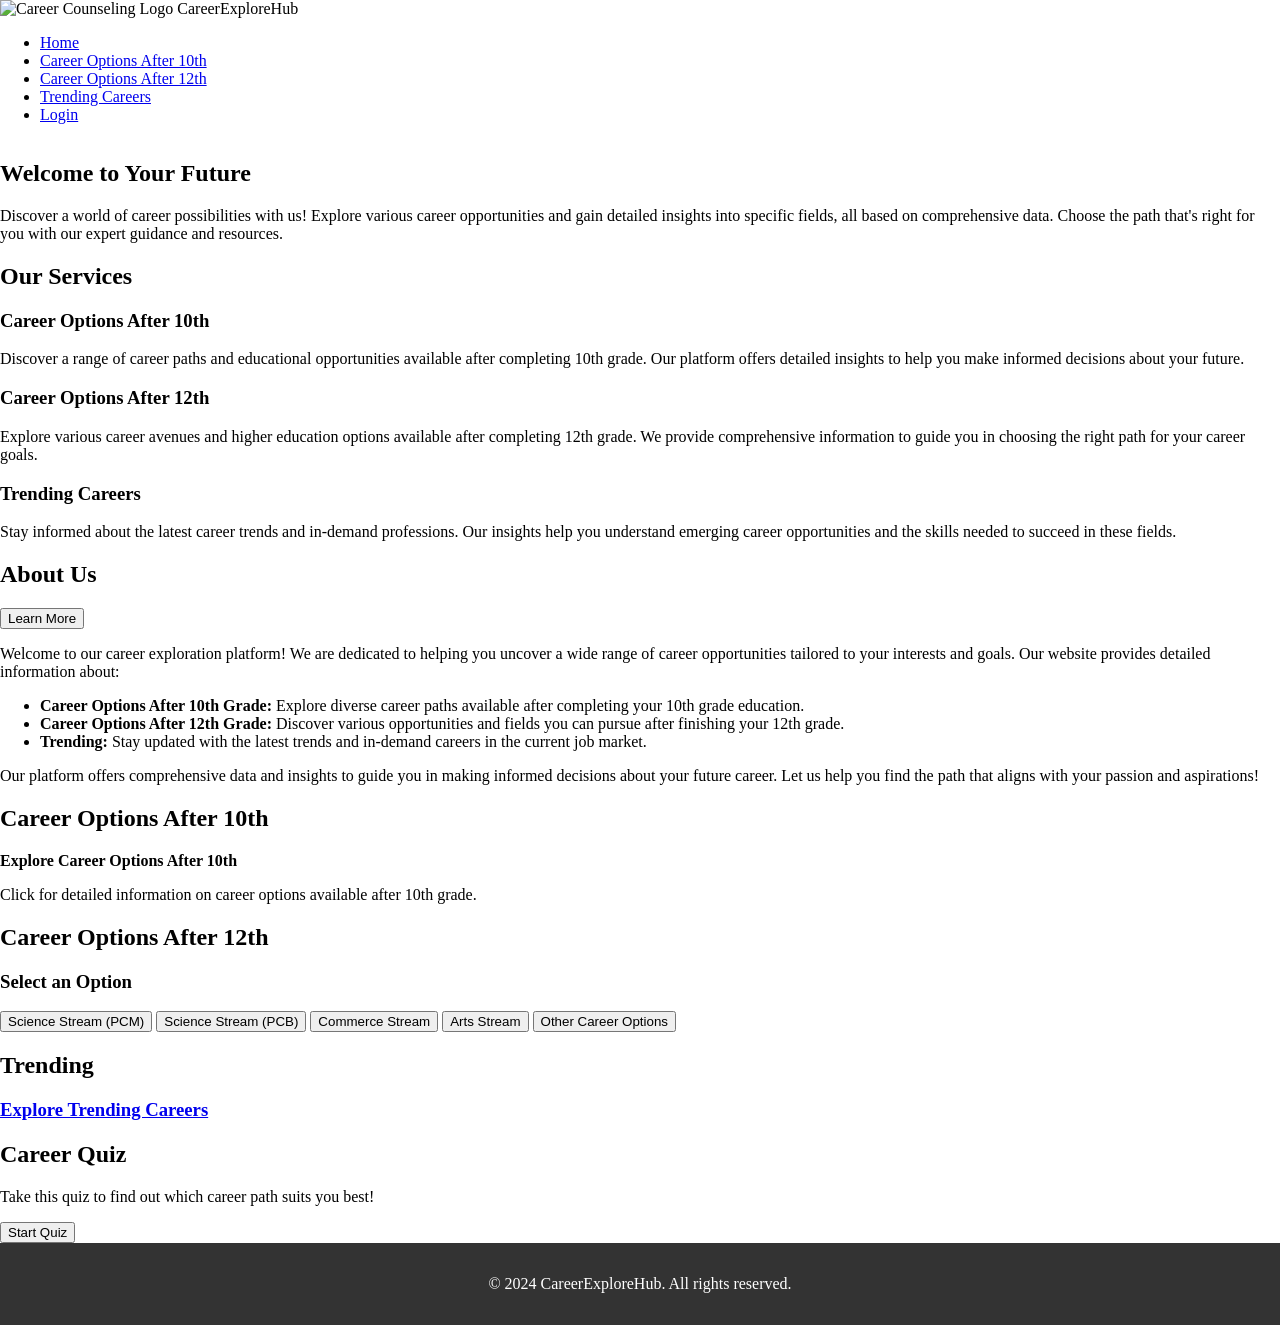
==== index.html @ 94d62478 "deploy" ====
<!DOCTYPE html>
<html lang="en">
<head>
    <meta charset="UTF-8">
    <meta name="viewport" content="width=device-width, initial-scale=1.0">
    <title>Career Counseling</title>
    <link rel="stylesheet" href="styles.css">
    <style>
        /* Additional styles for footer and quiz */
        html, body {
            height: 100%;
            margin: 0;
            padding: 0;
        }
        body {
            display: flex;
            flex-direction: column;
        }
        main {
            flex: 1;
        }
        footer {
            background-color: #333;
            color: #fff;
            text-align: center;
            padding: 1rem;
            position: relative;
        }
        .quiz-container.hidden {
            display: none;
        }
        .selected {
            background-color: #ff6600;
        }
    </style>
</head>
<body>
    <header>
        <div class="navbar">
            <div class="logo">
                <img src="/Users/meghrajsinhchauhan/Downloads/logo.png" alt="Career Counseling Logo">
                <span>CareerExploreHub</span>
            </div>
            <nav>
                <ul>
                    <li><a href="index.html">Home</a></li>
                    <li><a href="career-options-after-10th.html">Career Options After 10th</a></li>
                    <li><a href="career-options-after-12th.html">Career Options After 12th</a></li>
                    <li><a href="trending-careers.html">Trending Careers</a></li>
                    <li><a href="login.html">Login</a></li>
                </ul>
            </nav>
        </div>
    </header>

    <main>

        

       <!-- Welcome Section -->
<section id="welcome" class="section welcome-section">
    <div class="welcome-content">
        <div class="welcome-text">
            <h1>Welcome to Your Future</h1>
            <p>Discover a world of career possibilities with us! Explore various career opportunities and gain detailed insights into specific fields, all based on comprehensive data. Choose the path that's right for you with our expert guidance and resources.</p>
        </div>
    </div>
</section>



<!-- Our Services Section -->
<section id="our-services" class="section">
    <h2 class="section-title">Our Services</h2>
    <div class="service-card">
        <h3>Career Options After 10th</h3>
        <p>Discover a range of career paths and educational opportunities available after completing 10th grade. Our platform offers detailed insights to help you make informed decisions about your future.</p>
    </div>
    <div class="service-card">
        <h3>Career Options After 12th</h3>
        <p>Explore various career avenues and higher education options available after completing 12th grade. We provide comprehensive information to guide you in choosing the right path for your career goals.</p>
    </div>
    <div class="service-card">
        <h3>Trending Careers</h3>
        <p>Stay informed about the latest career trends and in-demand professions. Our insights help you understand emerging career opportunities and the skills needed to succeed in these fields.</p>
    </div>
</section>

<!-- About Section -->
<section id="about" class="section about-section">
    <h2 class="section-title">About Us</h2>
    <button id="about-button" class="about-button">Learn More</button>
    <div id="about-details" class="about-details">
        <p>Welcome to our career exploration platform! We are dedicated to helping you uncover a wide range of career opportunities tailored to your interests and goals. Our website provides detailed information about:</p>
        <ul>
            <li><strong>Career Options After 10th Grade:</strong> Explore diverse career paths available after completing your 10th grade education.</li>
            <li><strong>Career Options After 12th Grade:</strong> Discover various opportunities and fields you can pursue after finishing your 12th grade.</li>
            <li><strong>Trending:</strong> Stay updated with the latest trends and in-demand careers in the current job market.</li>
        </ul>
        <p>Our platform offers comprehensive data and insights to guide you in making informed decisions about your future career. Let us help you find the path that aligns with your passion and aspirations!</p>
    </div>
</section>

   
<section id="Career-options-10th" class="section">
    <h2 class="section-title">Career Options After 10th</h2>
    <div class="interactive-card" data-link="career-options-after-10th.html">
        <strong>Explore Career Options After 10th</strong>
        <p>Click for detailed information on career options available after 10th grade.</p>
    </div>
</section>

<script>
    document.addEventListener('DOMContentLoaded', function() {
    document.querySelectorAll('.interactive-card').forEach(function(card) {
        card.addEventListener('click', function() {
            window.location.href = this.getAttribute('data-link');
        });
    });
});

</script>
        

        <section id="Career-options-12th" class="section">
            <h2 class="section-title">Career Options After 12th</h2>
            <div class="card">
                <h3>Select an Option</h3>
                <div class="button-group">
                    <button onclick="window.location.href='science-stream-pcm.html'">Science Stream (PCM)</button>
                    <button onclick="window.location.href='science-stream-pcb.html'">Science Stream (PCB)</button>
                   
                    <button onclick="window.location.href='commerce-stream.html'">Commerce Stream</button>
                    <button onclick="window.location.href='arts-stream.html'">Arts Stream</button>
                    <button onclick="window.location.href='other-career-options.html'">Other Career Options</button>
                </div>
            </div>
        </section>

        <section id="trending - careers" class="section">
            <h2 class="section-title">Trending</h2>
            <div class="card">
                <h3>
                    <a href="trending-careers.html" class="button-link trending-careers-link">Explore Trending Careers</a>
                </h3>
            </div>
        </section>
        
   <!-- Career Quiz Section -->
   <section id="career-quiz" class="section">
    <h2 class="section-title">Career Quiz</h2>
    <div class="quiz-container">
        <p>Take this quiz to find out which career path suits you best!</p>
        <button class="start-quiz-btn" onclick="startQuiz()">Start Quiz</button>
    </div>
    <div id="quiz" class="quiz-container hidden">
        <div id="question-container">
            <p id="question"></p>
            <div id="answers"></div>
        </div>
        <button id="next-btn" class="hidden" onclick="nextQuestion()">Next</button>
    </div>
    <div id="result" class="quiz-container hidden">
        <div class="result-popup">
            <p>Your ideal career path is: <span id="career-result"></span> 🎉</p>
            <button id="restart-btn" class="hidden" onclick="restartQuiz()">Restart Quiz</button>
        </div>
    </div>
</section>
    </main>

    <footer>
        <p>&copy; 2024 CareerExploreHub. All rights reserved.</p>
    </footer>
    <script src="script.js"></script> <!-- Add this line -->

    <script>
       // Quiz data
       const quizData = [
            {
                question: "What do you enjoy doing in your free time?",
                answers: [
                    { text: "Reading and researching", career: "researcher" },
                    { text: "Creating art or writing", career: "Artist/Writer" },
                    { text: "Solving problems and puzzles", career: "Engineer" },
                    { text: "Helping others", career: "Doctor/Teacher" }
                ]
            },
            {
                question: "Which subject do you excel in?",
                answers: [
                    { text: "Mathematics", career: "Engineer" },
                    { text: "Biology", career: "Doctor" },
                    { text: "Literature", career: "Writer" },
                    { text: "History", career: "Historian" }
                ]
            },
            {
                question: "What type of environment do you prefer?",
                answers: [
                    { text: "Office or lab-based", career: " researcher" },
                    { text: "Outdoors or physical work", career: "Architect" },
                    { text: "Artistic and creative settings", career: "Artist" },
                    { text: "Corporate or business settings", career: "Manager" }
                ]
            },
            {
                question: "What skills do you want to develop?",
                answers: [
                    { text: "Technical and analytical skills", career: "Engineer" },
                    { text: "Creative and communication skills", career: "Journalist" },
                    { text: "Medical and people skills", career: "Doctor" },
                    { text: "Leadership and management skills", career: "Manager" }
                ]
            }
        ];
    
        let currentQuestionIndex = 0;
        let careerScores = {};
    
        function startQuiz() {
            console.log("Starting quiz...");
            document.querySelector('.quiz-container').classList.add('hidden');
            document.getElementById('quiz').classList.remove('hidden');
            showQuestion();
        }
    
        function showQuestion() {
            const questionData = quizData[currentQuestionIndex];
            document.getElementById('question').innerText = questionData.question;
            const answersContainer = document.getElementById('answers');
            answersContainer.innerHTML = "";
            questionData.answers.forEach(answer => {
                const button = document.createElement('button');
                button.innerText = answer.text;
                button.onclick = () => selectAnswer(answer.career, button);
                answersContainer.appendChild(button);
            });
        }
    
        function selectAnswer(career, button) {
            console.log(`Selected career: ${career}`);
            // Remove 'selected' class from all buttons
            Array.from(document.getElementById('answers').children).forEach(btn => btn.classList.remove('selected'));
            // Highlight selected button
            button.classList.add('selected');
            // Update career scores
            careerScores[career] = (careerScores[career] || 0) + 1;
            console.log(`Career scores: ${JSON.stringify(careerScores)}`);
            document.getElementById('next-btn').classList.remove('hidden');
        }
    
        function nextQuestion() {
            const selectedButton = document.querySelector('#answers .selected');
            if (!selectedButton) {
                alert("Please select an answer!");
                return;
            }
            currentQuestionIndex++;
            document.getElementById('next-btn').classList.add('hidden');
            if (currentQuestionIndex < quizData.length) {
                showQuestion();
            } else {
                showResult();
            }
        }
    
        function showResult() {
            console.log("Displaying result...");
            document.getElementById('quiz').classList.add('hidden');
            const resultContainer = document.getElementById('result');
            resultContainer.classList.remove('hidden');
            let maxScore = 0;
            let careerResult = "";
            for (let career in careerScores) {
                if (careerScores[career] > maxScore) {
                    maxScore = careerScores[career];
                    careerResult = career;
                }
            }
            const careerResultElement = document.getElementById('career-result');
            if (careerResult) {
                careerResultElement.innerText = careerResult;
            } else {
                careerResultElement.innerText = "No career selected.";
            }
            document.getElementById('restart-btn').classList.remove('hidden');
        }
    
        function restartQuiz() {
            console.log("Restarting quiz...");
            currentQuestionIndex = 0;
            careerScores = {};
            document.getElementById('result').classList.add('hidden');
            document.getElementById('quiz').classList.remove('hidden');
            showQuestion();
        }
    </script>

<script>
    document.addEventListener('DOMContentLoaded', () => {
    const aboutButton = document.getElementById('about-button');
    const aboutDetails = document.getElementById('about-details');

    aboutButton.addEventListener('click', () => {
        if (aboutDetails.style.display === 'none' || aboutDetails.style.display === '') {
            aboutDetails.style.display = 'block';
        } else {
            aboutDetails.style.display = 'none';
        }
    });
});
</script>


</body>
</html>
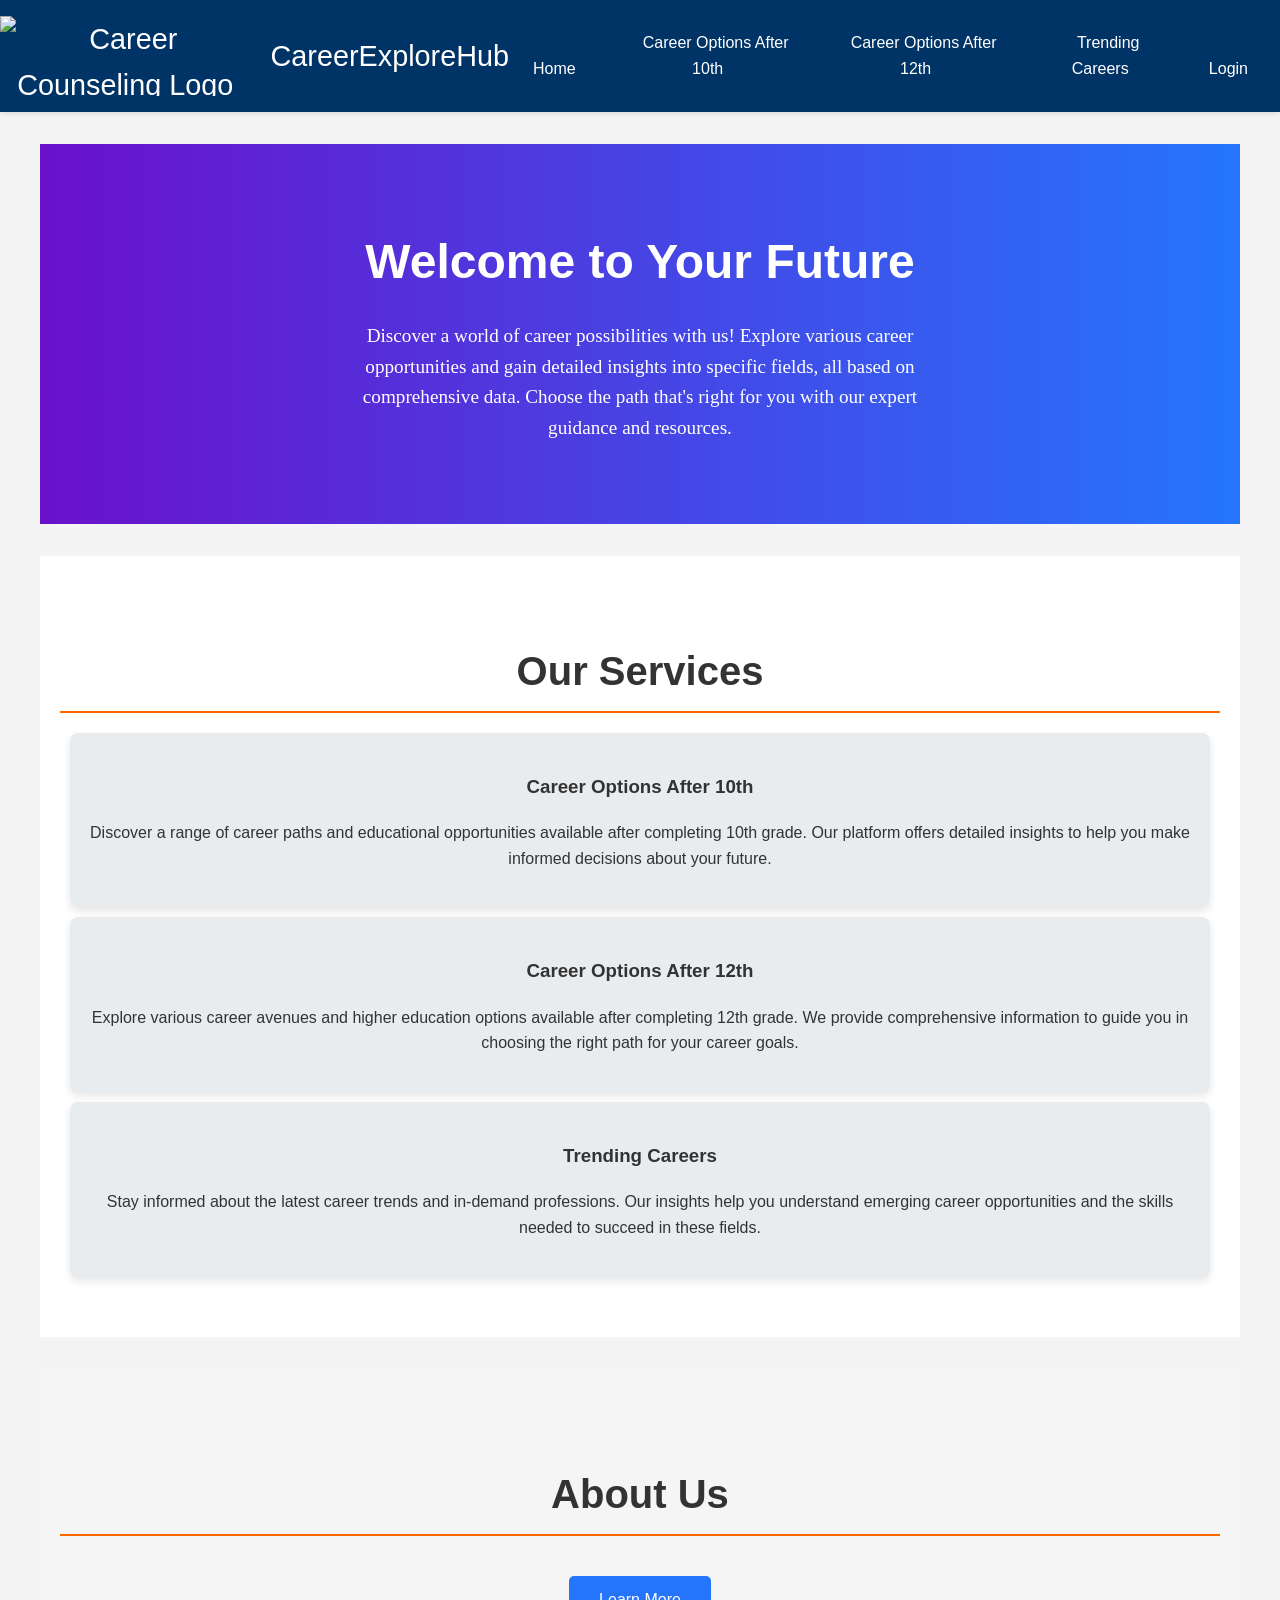
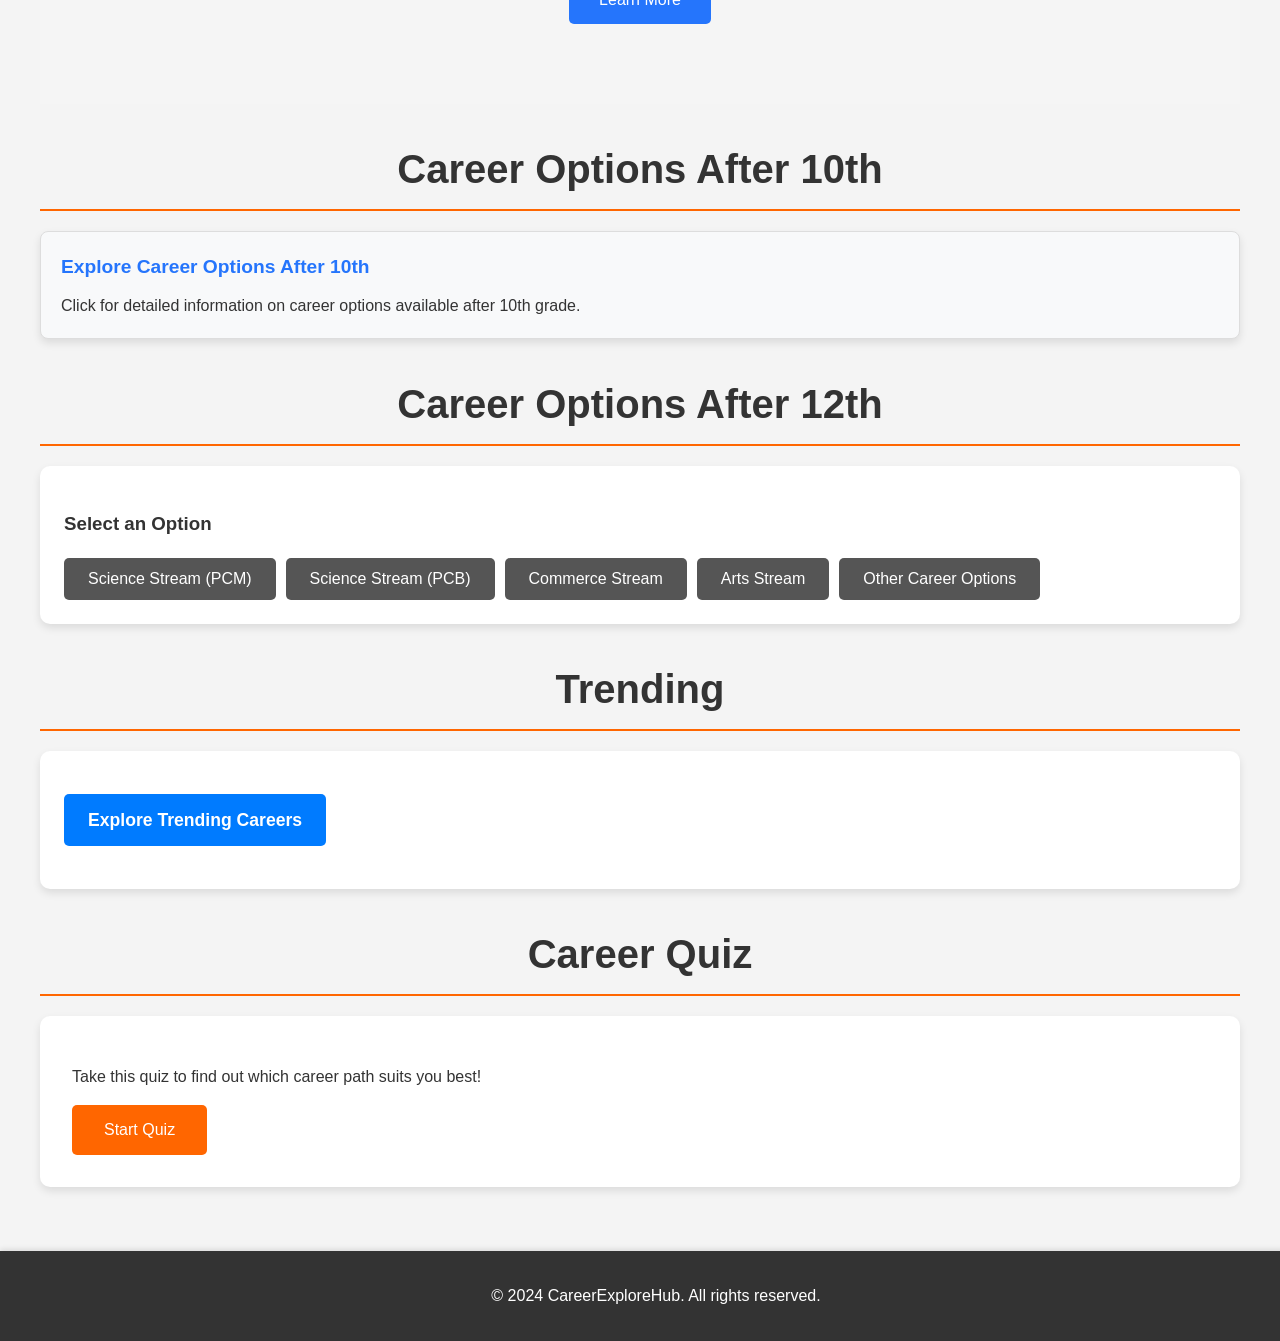
==== commit 21286810: "Update index.html" ====
--- a/index.html
+++ b/index.html
@@ -3,7 +3,7 @@
 <head>
     <meta charset="UTF-8">
     <meta name="viewport" content="width=device-width, initial-scale=1.0">
-    <title>Career Counseling</title>
+    <title>CareerExploreHub</title>
     <link rel="stylesheet" href="styles.css">
     <style>
         /* Additional styles for footer and quiz */
--- a/styles.css
+++ b/styles.css
@@ -0,0 +1,550 @@
+/* Global Styles */
+body {
+    font-family: 'Roboto', sans-serif;
+    background-color: #eaeaea;
+    color: #333;
+    margin: 0;
+    padding: 0;
+    scroll-behavior: smooth;
+}
+
+header {
+    background-color: #222;
+    color: #fff;
+    padding: 1rem 2rem;
+    position: sticky;
+    top: 0;
+    box-shadow: 0 2px 5px rgba(0, 0, 0, 0.1);
+}
+
+.navbar {
+    display: flex;
+    justify-content: space-between;
+    align-items: center;
+}
+
+.navbar .logo {
+    display: flex;
+    align-items: center;
+    font-size: 1.8rem;
+}
+
+.navbar .logo img {
+    height: 80px;
+    width: auto;
+    margin-right: 20px;
+}
+
+nav ul {
+    list-style: none;
+    margin: 0;
+    padding: 0;
+    display: flex;
+}
+
+nav ul li {
+    margin: 0 1.5rem;
+}
+
+nav ul li a {
+    color: #fff;
+    text-decoration: none;
+    font-size: 1rem;
+    transition: color 0.3s, transform 0.3s;
+    position: relative;
+    padding: 0.5rem;
+}
+
+nav ul li a::before {
+    content: "";
+    position: absolute;
+    left: 50%;
+    bottom: 0;
+    width: 0;
+    height: 2px;
+    background-color: #ff6600;
+    transition: width 0.3s, left 0.3s;
+    transform: translateX(-50%);
+}
+
+nav ul li a:hover {
+    color: #ff6600;
+    transform: translateY(-2px);
+}
+
+nav ul li a:hover::before {
+    width: 100%;
+    left: 0;
+}
+
+/* Main Content */
+main {
+    padding: 2rem;
+    max-width: 1200px;
+    margin: 0 auto;
+}
+
+.section {
+    margin-bottom: 2rem;
+}
+
+.section-title {
+    font-size: 2rem;
+    color: #222;
+    border-bottom: 2px solid #ff6600;
+    padding-bottom: 0.5rem;
+    margin-bottom: 1.5rem;
+}
+
+.card {
+    background-color: #fff;
+    border-radius: 10px;
+    box-shadow: 0 4px 8px rgba(0,0,0,0.1);
+    padding: 1.5rem;
+    transition: transform 0.3s, box-shadow 0.3s;
+}
+
+.card:hover {
+    transform: translateY(-10px);
+    box-shadow: 0 8px 16px rgba(0,0,0,0.2);
+}
+
+.button-group {
+    display: flex;
+    flex-wrap: wrap;
+    gap: 10px;
+}
+
+button {
+    background-color: #555;
+    color: #fff;
+    border: none;
+    padding: 0.75rem 1.5rem;
+    font-size: 1rem;
+    border-radius: 5px;
+    cursor: pointer;
+    transition: background-color 0.3s;
+}
+
+button:hover {
+    background-color: #777;
+}
+
+.start-quiz-btn {
+    background-color: #ff6600;
+    padding: 1rem 2rem;
+}
+
+.start-quiz-btn:hover {
+    background-color: #cc5200;
+}
+
+footer {
+    background-color: #222;
+    color: #fff;
+    text-align: center;
+    padding: 1rem 2rem;
+    position: absolute;
+    bottom: 0;
+    width: 100%;
+    box-shadow: 0 -2px 5px rgba(0, 0, 0, 0.1);
+}
+
+/* Quiz Styles */
+.quiz-container {
+    background: #fff;
+    border-radius: 10px;
+    padding: 2rem;
+    box-shadow: 0 4px 8px rgba(0,0,0,0.1);
+}
+
+.hidden {
+    display: none;
+}
+
+#question-container {
+    margin-bottom: 1rem;
+}
+
+#answers button {
+    display: block;
+    margin-bottom: 0.5rem;
+    padding: 0.5rem 1rem;
+    background-color: #555;
+    color: #fff;
+    border: none;
+    border-radius: 5px;
+    cursor: pointer;
+    transition: background-color 0.3s;
+}
+
+#answers button.selected {
+    background-color: #ff6600;
+}
+
+#answers button:hover {
+    background-color: #777;
+}
+
+#result {
+    margin-top: 1rem;
+}
+
+/* Styling for the result popup */
+.result-popup {
+    background-color: #fff;
+    color: #333;
+    border-radius: 8px;
+    box-shadow: 0 4px 8px rgba(0, 0, 0, 0.2);
+    padding: 20px;
+    text-align: center;
+    position: relative;
+    max-width: 400px;
+    margin: 0 auto;
+    margin-top: 20px;
+}
+
+.result-popup p {
+    font-size: 1.2em;
+    margin: 0;
+}
+
+.result-popup button {
+    margin-top: 20px;
+    padding: 10px 20px;
+    font-size: 1em;
+    background-color: #ff6600;
+    color: #fff;
+    border: none;
+    border-radius: 5px;
+    cursor: pointer;
+}
+
+.result-popup button:hover {
+    background-color: #e55b00;
+}
+
+/* General Styles */
+body {
+    font-family: 'Arial', sans-serif;
+    line-height: 1.6;
+    color: #333;
+    background-color: #f4f4f4;
+    margin: 0;
+    padding: 0;
+    display: flex;
+    flex-direction: column;
+    min-height: 100vh;
+}
+
+header {
+    background: #003366; /* New dark blue color */
+    color: #fff;
+    padding: 1em 0;
+    text-align: center;
+}
+
+h1 {
+    margin: 0;
+    font-size: 2em;
+}
+
+main {
+    flex: 1;
+    padding: 2em;
+}
+
+.content {
+    max-width: 900px;
+    margin: auto;
+    background: #fff;
+    padding: 2em;
+    border-radius: 8px;
+    box-shadow: 0 4px 8px rgba(0, 0, 0, 0.1);
+}
+
+.section {
+    margin-bottom: 2em;
+}
+
+h2 {
+    color: #003366; /* New dark blue color */
+    border-bottom: 2px solid #003366;
+    padding-bottom: 0.5em;
+    margin-bottom: 1em;
+    font-size: 1.5em;
+}
+
+ul, ol {
+    margin: 1em 0;
+    padding-left: 1.5em;
+}
+
+footer {
+    background: #003366; /* New dark blue color */
+    color: #fff;
+    text-align: center;
+    padding: 1em 0;
+    position: relative;
+    width: 100%;
+    bottom: 0;
+}
+
+/* Animations */
+@keyframes fadeIn {
+    from {
+        opacity: 0;
+    }
+    to {
+        opacity: 1;
+    }
+}
+
+.content {
+    animation: fadeIn 1s ease-in-out;
+}
+
+/* Responsive Design */
+@media (max-width: 768px) {
+    .content {
+        padding: 1em;
+    }
+}
+/* Button link styling */
+.button-link {
+    display: inline-block;
+    padding: 0.75rem 1.5rem;
+    background-color: #ff6600; /* Orange background color */
+    color: #fff; /* White text color */
+    text-decoration: none;
+    font-size: 1.1rem;
+    border-radius: 5px;
+    transition: transform 0.3s ease, background-color 0.3s ease;
+    position: relative;
+}
+
+.button-link::before {
+    content: '';
+    position: absolute;
+    top: 0;
+    left: 0;
+    width: 100%;
+    height: 100%;
+    background: rgba(255, 255, 255, 0.2);
+    border-radius: 5px;
+    transform: scaleY(0);
+    transform-origin: top;
+    transition: transform 0.3s ease;
+    z-index: 0;
+}
+
+.button-link:hover::before {
+    transform: scaleY(1);
+}
+
+.button-link:hover {
+    background-color: #cc5200; /* Darker orange on hover */
+    transform: translateY(-5px);
+    z-index: 1;
+}
+/* Specific styling for trending careers button link */
+.trending-careers-link {
+    background-color: #007bff; /* Blue background color */
+    color: #fff; /* White text color */
+}
+
+.trending-careers-link:hover {
+    background-color: #0056b3; /* Darker blue on hover */
+}
+
+
+/* Welcome Section Styles */
+.welcome-section {
+    background: linear-gradient(to right, #6a11cb, #2575fc);
+    color: #fff;
+    text-align: center;
+    padding: 60px 20px;
+    position: relative;
+    overflow: hidden;
+}
+
+.welcome-text {
+    max-width: 800px;
+    margin: 0 auto;
+    padding: 20px;
+}
+
+.welcome-text h1 {
+    font-family: 'Roboto', sans-serif;
+    font-size: 3em;
+    font-weight: bold;
+    margin-bottom: 20px;
+    animation: fadeIn 2s ease-out;
+}
+
+.welcome-text p {
+    font-family: 'Lora', serif;
+    font-size: 1.2em;
+    line-height: 1.6;
+    margin: 0 auto;
+    max-width: 600px;
+    animation: fadeIn 2s ease-out;
+}
+
+@keyframes fadeIn {
+    from {
+        opacity: 0;
+        transform: translateY(20px);
+    }
+    to {
+        opacity: 1;
+        transform: translateY(0);
+    }
+}
+
+
+/* Our Services Section Styling */
+#our-services {
+    background-color: #ffffff; /* White background */
+    padding: 50px 20px;
+}
+
+.section-title {
+    text-align: center;
+    font-size: 2rem;
+    margin-bottom: 30px;
+}
+
+.service-card {
+    background-color: #e9ecef; /* Light gray background */
+    padding: 20px;
+    margin: 10px;
+    border-radius: 8px;
+    box-shadow: 0 4px 8px rgba(0, 0, 0, 0.1);
+    text-align: center;
+    transition: transform 0.3s, box-shadow 0.3s;
+}
+
+.service-card:hover {
+    transform: translateY(-5px); /* Slight lift effect */
+    box-shadow: 0 6px 12px rgba(0, 0, 0, 0.2);
+}
+
+/* Animation for Welcome Section */
+@keyframes fadeIn {
+    from {
+        opacity: 0;
+        transform: translateY(-20px);
+    }
+    to {
+        opacity: 1;
+        transform: translateY(0);
+    }
+}
+
+
+/* About Section Styles */
+.about-section {
+    background: #f5f5f5;
+    padding: 60px 20px;
+    text-align: center;
+}
+
+.section-title {
+    font-family: 'Roboto', sans-serif;
+    font-size: 2.5em;
+    margin-bottom: 20px;
+    color: #333;
+}
+
+.about-button {
+    background-color: #2575fc;
+    color: #fff;
+    border: none;
+    padding: 15px 30px;
+    font-size: 1em;
+    cursor: pointer;
+    border-radius: 5px;
+    margin: 20px 0;
+    transition: background-color 0.3s ease;
+}
+
+.about-button:hover {
+    background-color: #6a11cb;
+}
+
+.about-details {
+    display: none;
+    margin: 20px auto;
+    max-width: 800px;
+    font-family: 'Lora', serif;
+    line-height: 1.6;
+    text-align: left;
+}
+
+.about-details ul {
+    list-style: none;
+    padding: 0;
+}
+
+.about-details ul li {
+    margin: 10px 0;
+}
+
+
+
+/*  details section of btech*/
+
+.interactive-card {
+    cursor: pointer;
+    padding: 15px;
+    background-color: #ffffff;
+    border: 2px solid #2575fc;
+    border-radius: 8px;
+    box-shadow: 0 4px 8px rgba(0, 0, 0, 0.1);
+    margin-bottom: 10px;
+    transition: background-color 0.3s, box-shadow 0.3s;
+}
+
+.interactive-card:hover {
+    background-color: #f0f8ff;
+    box-shadow: 0 6px 12px rgba(0, 0, 0, 0.2);
+}
+
+.interactive-card strong {
+    display: block;
+    color: #2575fc;
+    margin-bottom: 5px;
+}
+
+.interactive-card p {
+    color: #333;
+}
+
+
+/*  career options after 10 new design */
+.interactive-card {
+    background-color: #f8f9fa;
+    border: 1px solid #ddd;
+    border-radius: 8px;
+    padding: 20px;
+    margin: 20px 0;
+    cursor: pointer;
+    transition: background-color 0.3s, transform 0.3s;
+}
+
+.interactive-card:hover {
+    background-color: #e9ecef;
+    transform: scale(1.02);
+}
+
+.interactive-card strong {
+    display: block;
+    font-size: 1.2em;
+    margin-bottom: 10px;
+}
+
+.interactive-card p {
+    margin: 0;
+    font-size: 1em;
+}
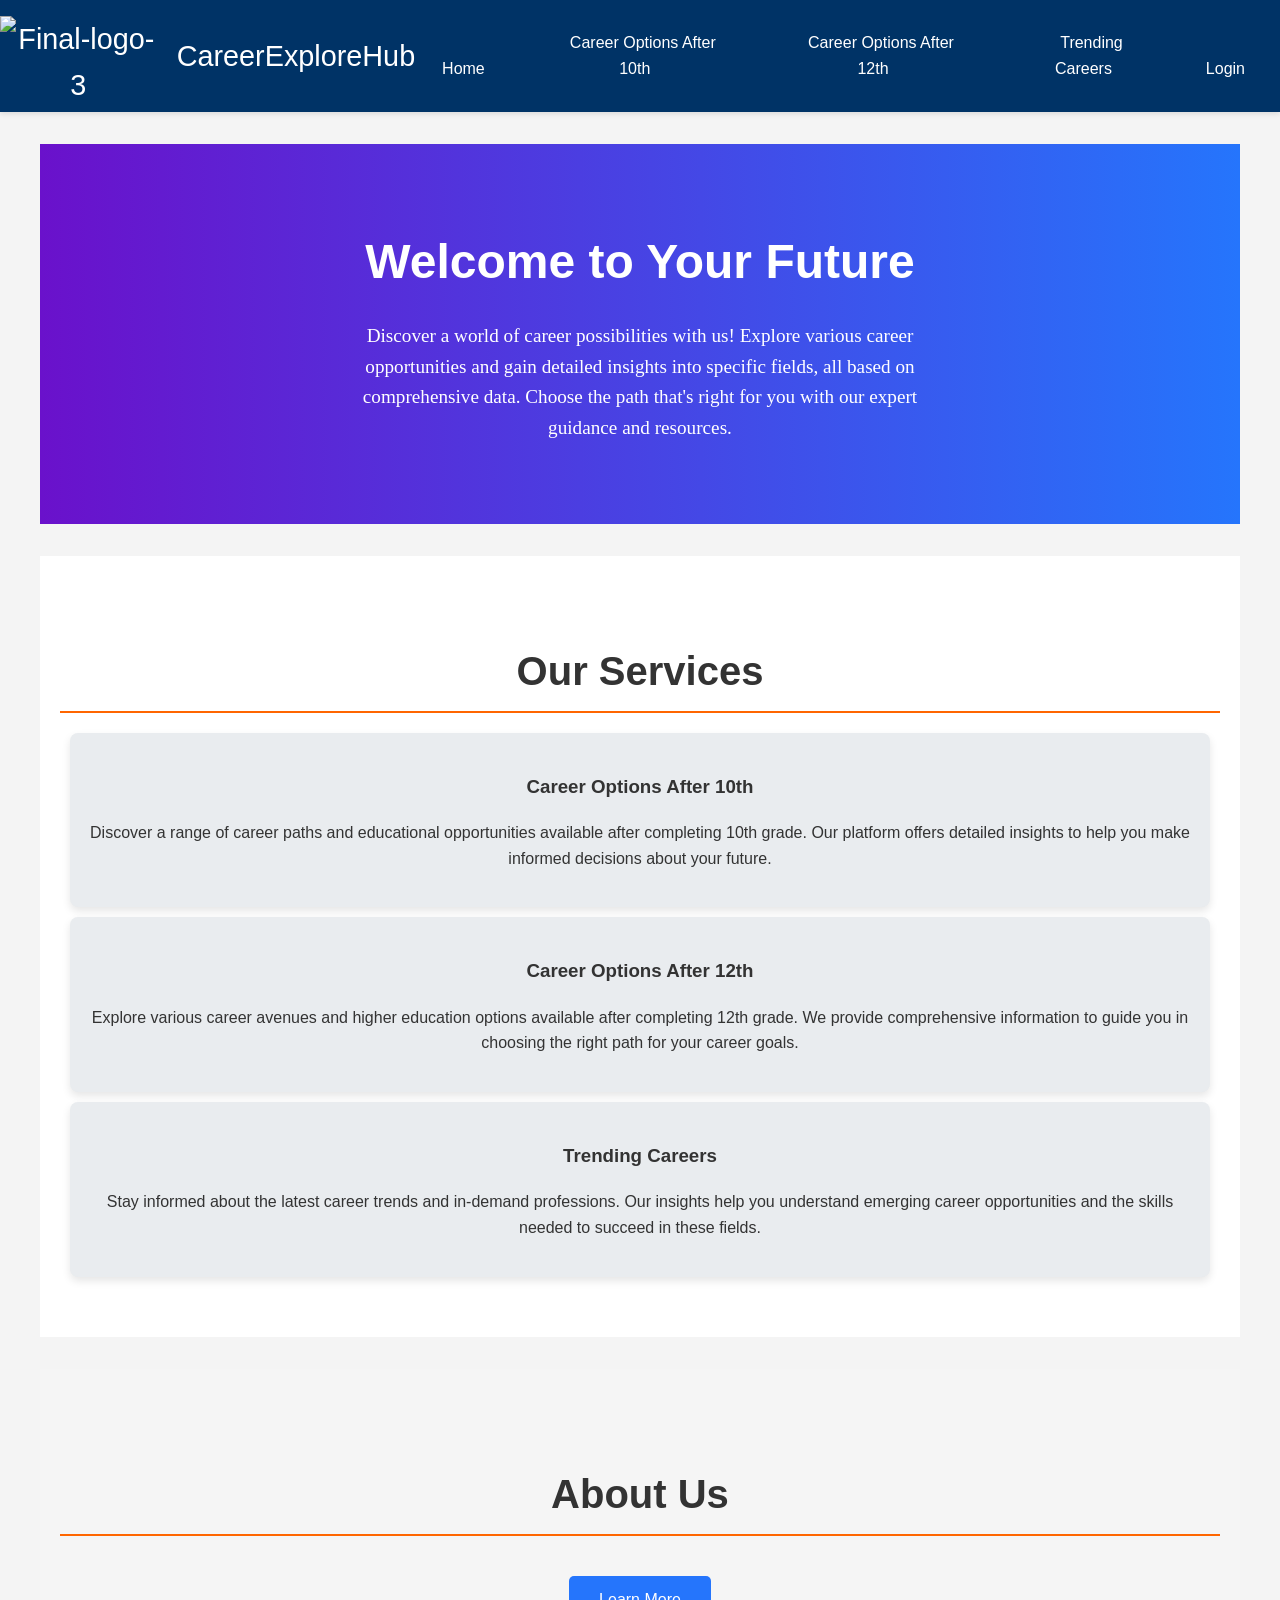
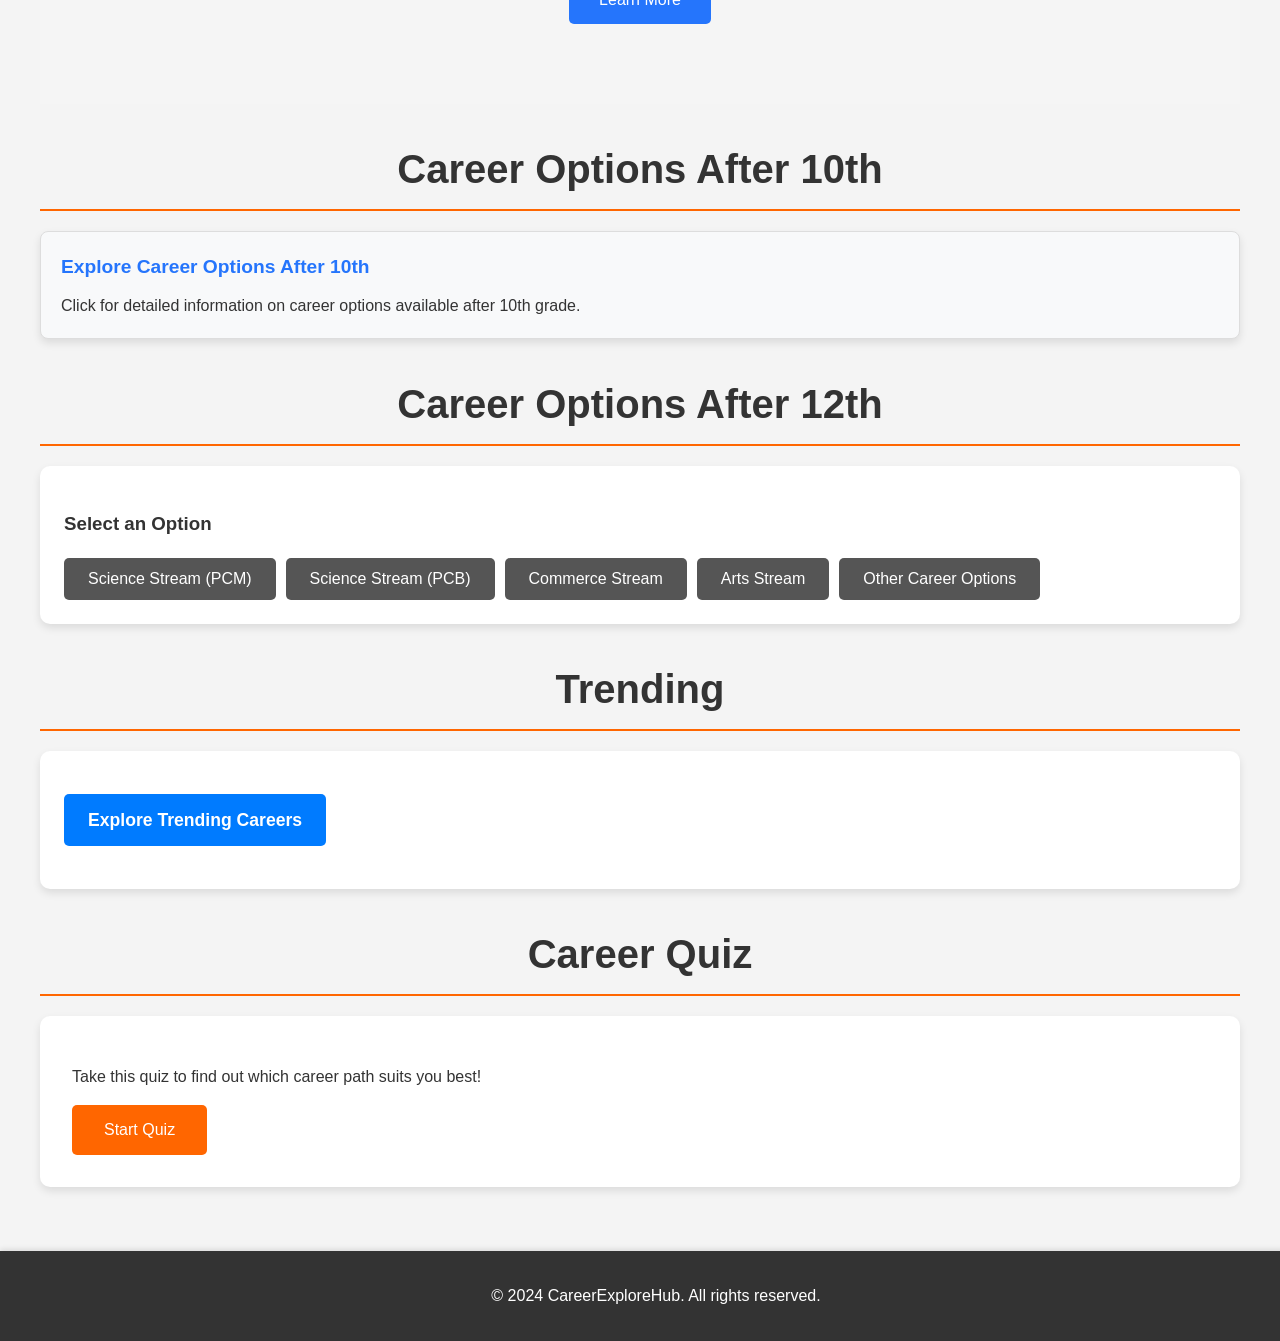
==== commit 0a9f4a54: "Update index.html" ====
--- a/index.html
+++ b/index.html
@@ -38,7 +38,8 @@
     <header>
         <div class="navbar">
             <div class="logo">
-                <img src="/Users/meghrajsinhchauhan/Downloads/logo.png" alt="Career Counseling Logo">
+<!--                 <img src="https://ibb.co/hFVDxBpV" alt="Career Counseling Logo"> -->
+                <img src="https://i.ibb.co/QvMr7PsM/Final-logo-3.png" alt="Final-logo-3" border="0" />
                 <span>CareerExploreHub</span>
             </div>
             <nav>
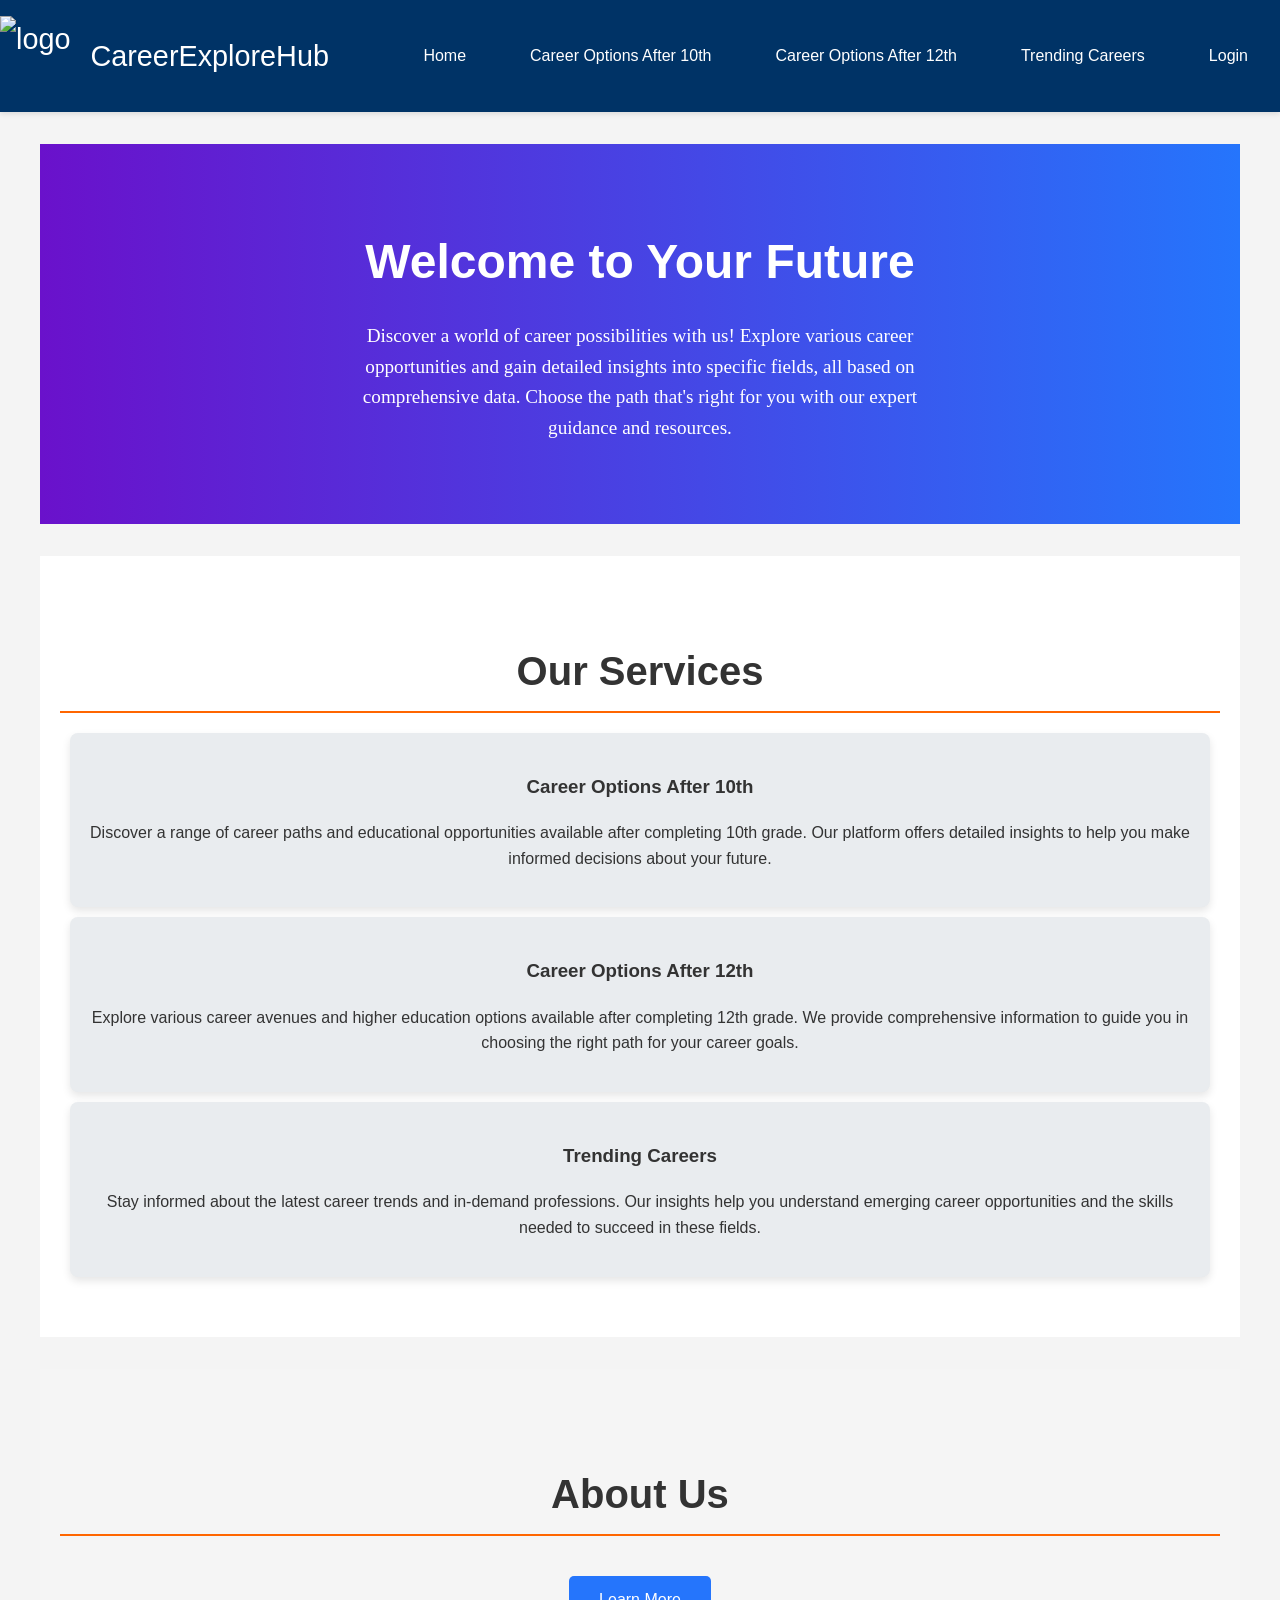
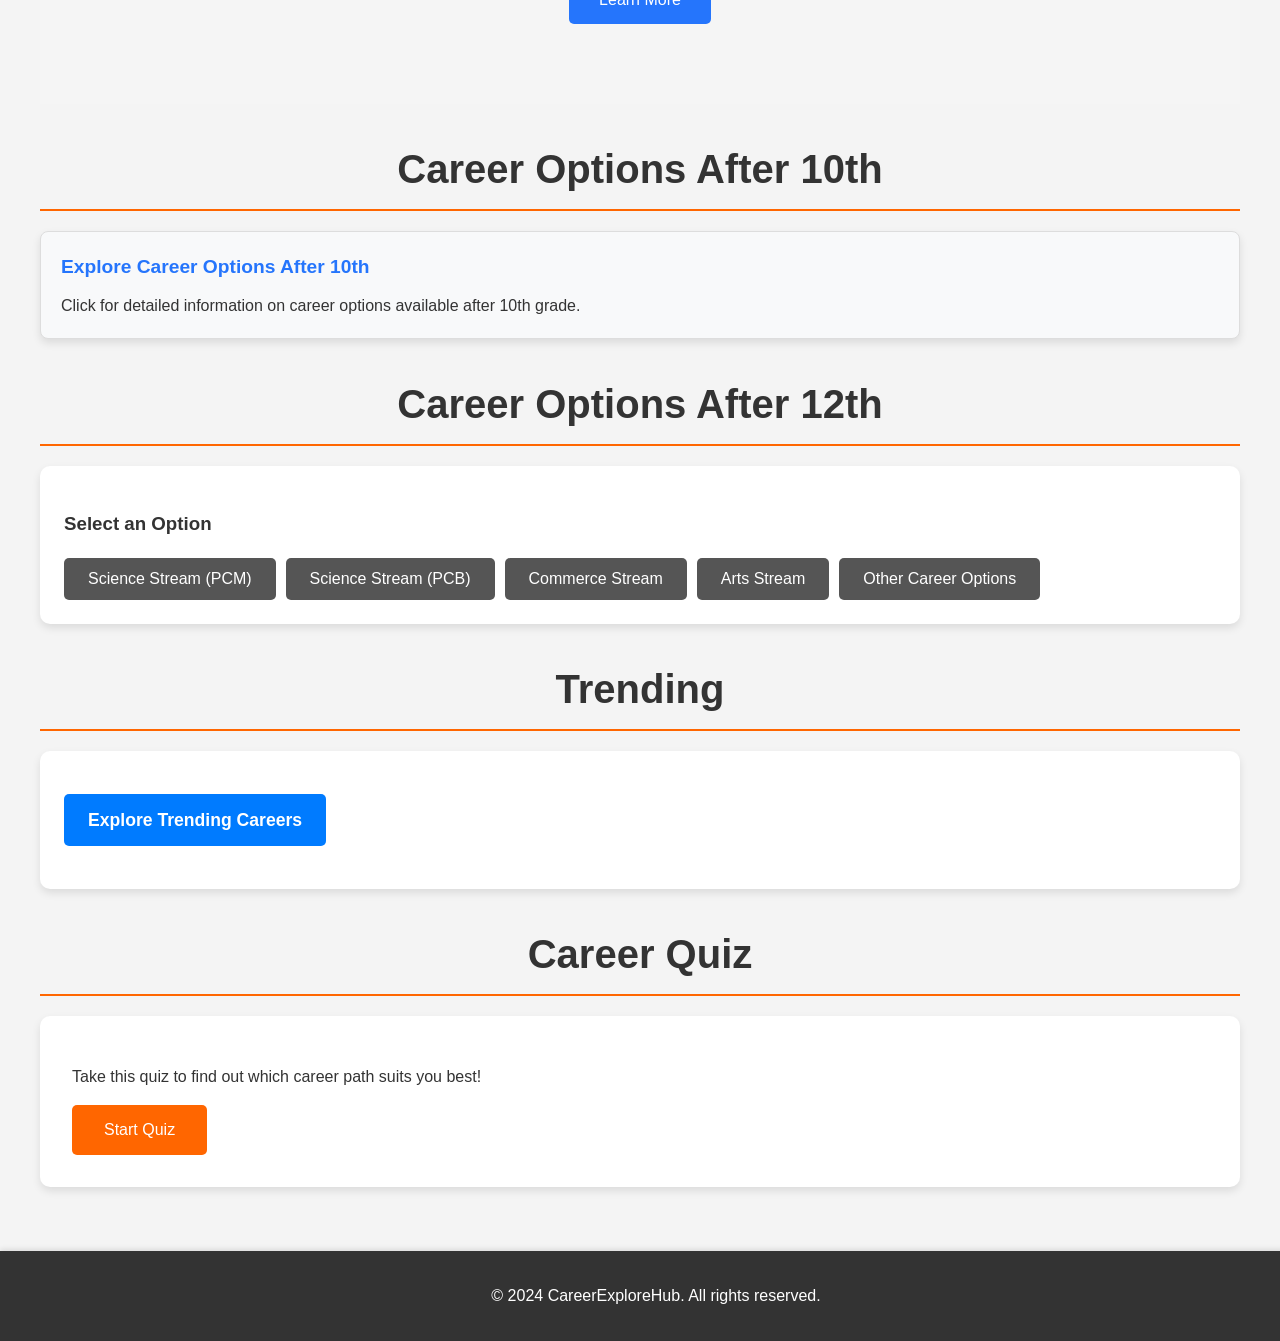
==== commit 48492267: "Update index.html" ====
--- a/index.html
+++ b/index.html
@@ -39,7 +39,7 @@
         <div class="navbar">
             <div class="logo">
 <!--                 <img src="https://ibb.co/hFVDxBpV" alt="Career Counseling Logo"> -->
-                <img src="https://i.ibb.co/QvMr7PsM/Final-logo-3.png" alt="Final-logo-3" border="0" />
+                 <img src="https://i.ibb.co/Gvz1YR5c/logo.png" alt="logo" border="0">
                 <span>CareerExploreHub</span>
             </div>
             <nav>
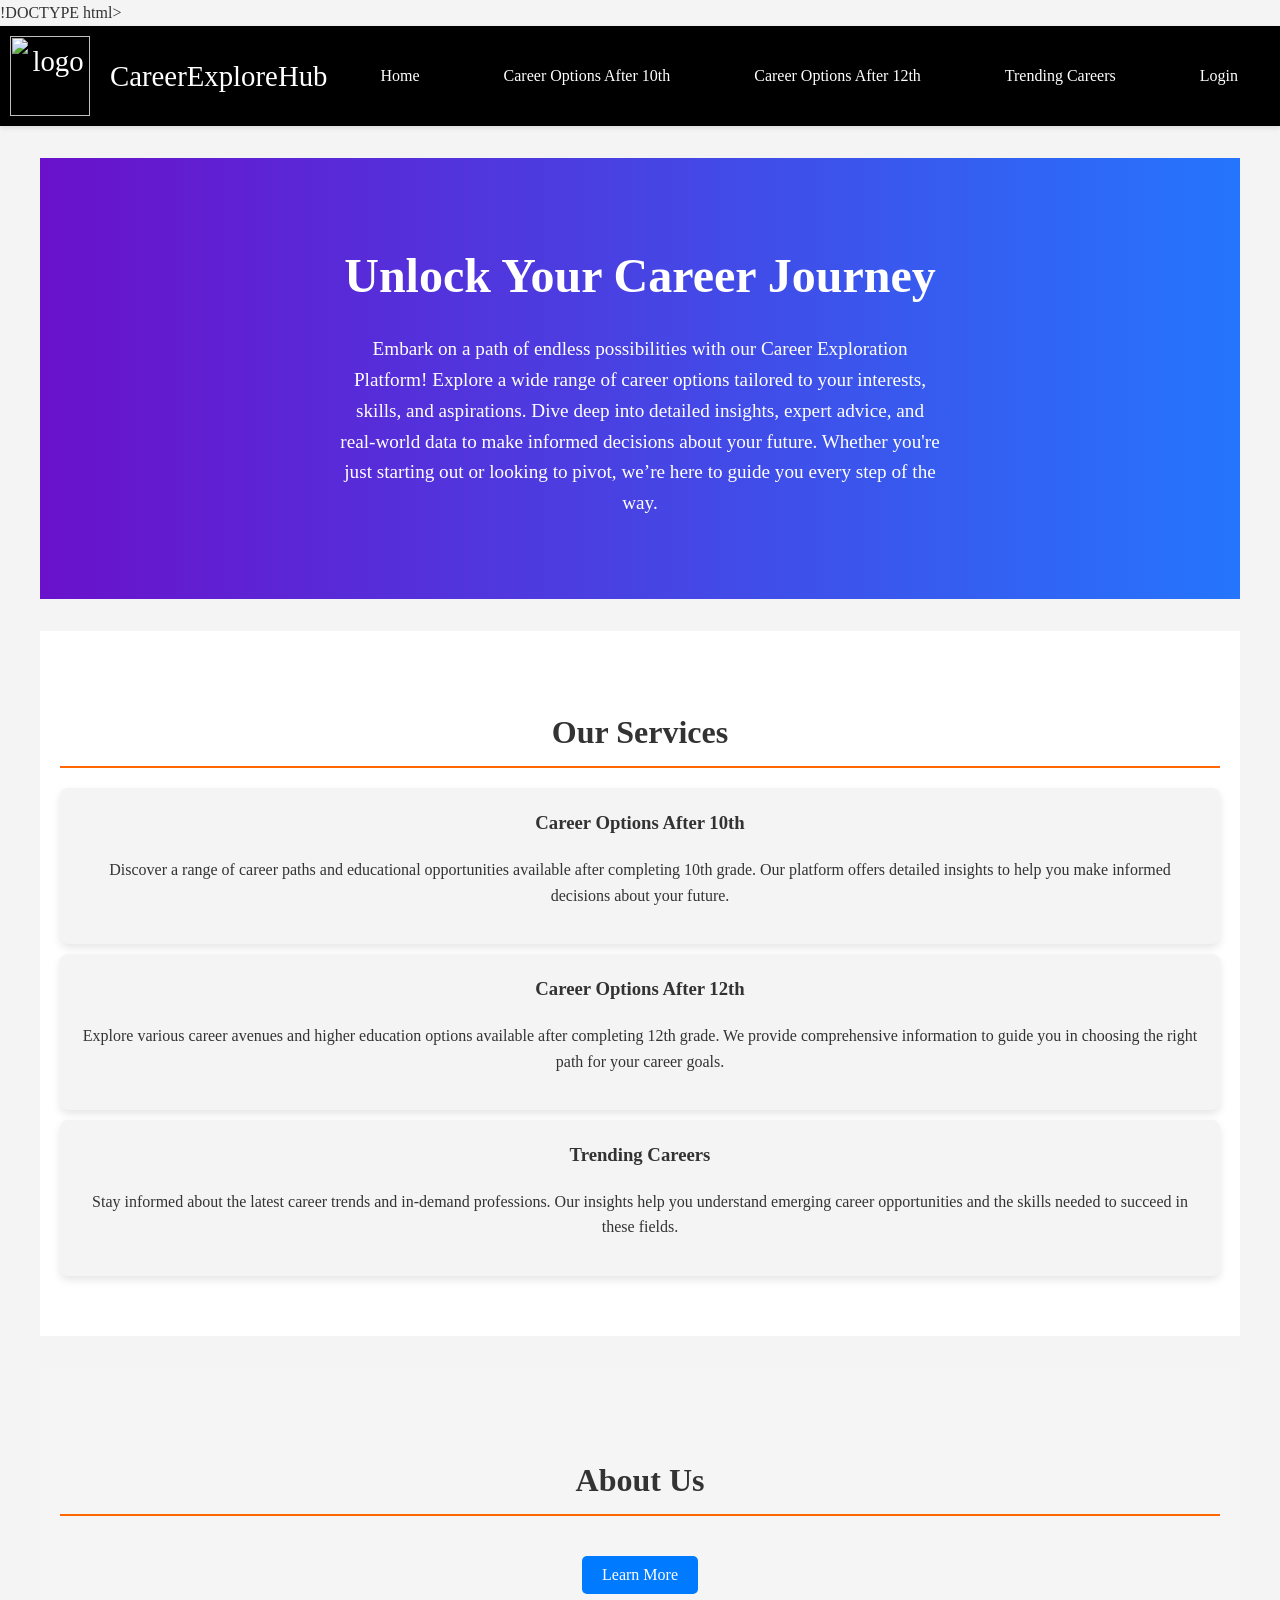
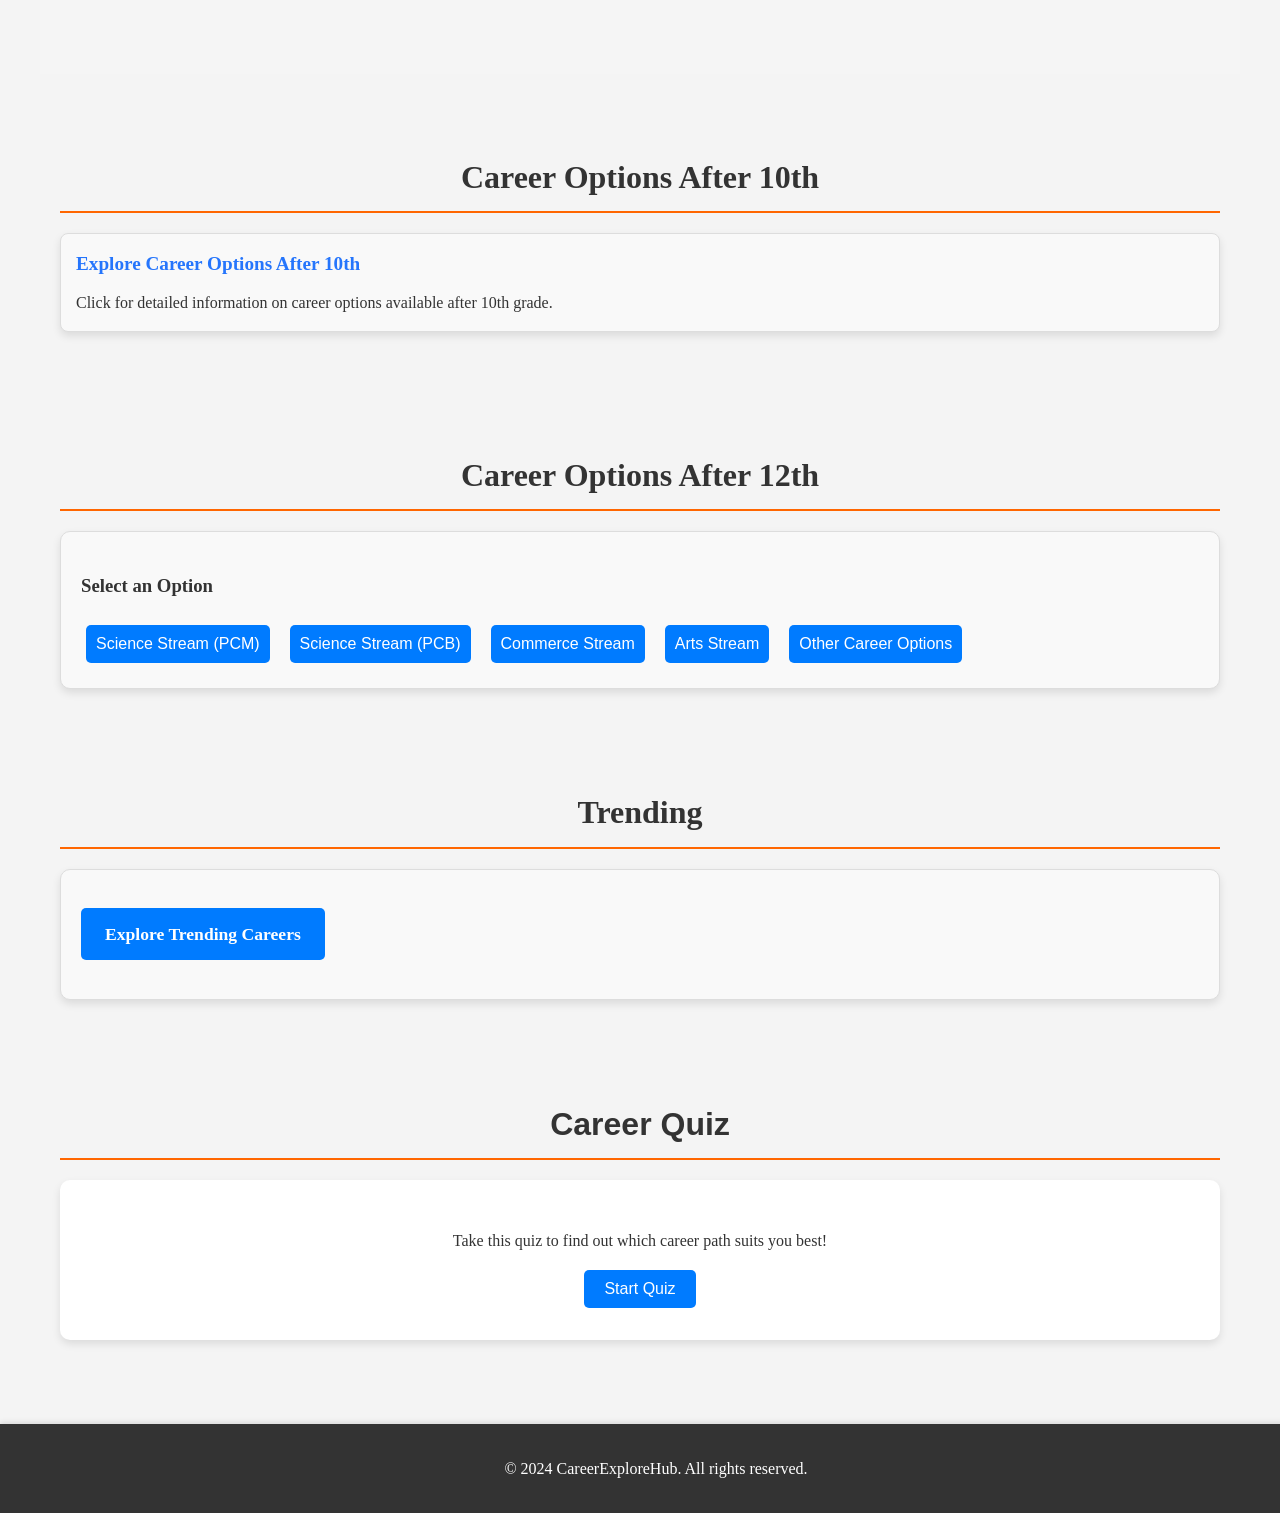
==== commit 893dd833: "Update index.html" ====
--- a/index.html
+++ b/index.html
@@ -1,4 +1,4 @@
-<!DOCTYPE html>
+!DOCTYPE html>
 <html lang="en">
 <head>
     <meta charset="UTF-8">
@@ -6,7 +6,7 @@
     <title>CareerExploreHub</title>
     <link rel="stylesheet" href="styles.css">
     <style>
-        /* Additional styles for footer and quiz */
+        /* Base Styles */
         html, body {
             height: 100%;
             margin: 0;
@@ -15,10 +15,116 @@
         body {
             display: flex;
             flex-direction: column;
+            font-family: fantasy;
         }
         main {
             flex: 1;
         }
+
+        /* Header */
+        header {
+            background-color:black;
+            padding: 10px;
+        }
+        .navbar {
+            display: flex;
+            justify-content: space-between;
+            align-items: center;
+        }
+        .logo img {
+            height: 50px;
+        }
+        nav ul {
+            list-style: none;
+            display: flex;
+            gap: 20px;
+        }
+        nav a {
+            text-decoration: none;
+            color: white;
+            font-size: 16px;
+        }
+
+        /* Main Content */
+        section {
+            padding: 20px;
+            margin-bottom: 30px;
+        }
+        .section-title {
+            font-size: 2rem;
+            margin-bottom: 20px;
+        }
+        .service-card {
+            background-color: #f4f4f4;
+            padding: 20px;
+            margin: 10px 0;
+        }
+        .service-card h3 {
+            margin-top: 0;
+        }
+
+        .interactive-card {
+            background-color: #f9f9f9;
+            padding: 15px;
+            border: 1px solid #ddd;
+            cursor: pointer;
+        }
+
+        .card {
+            background-color: #f9f9f9;
+            padding: 20px;
+            border: 1px solid #ddd;
+        }
+        .button-group button {
+            padding: 10px;
+            margin: 5px;
+            background-color: #007BFF;
+            color: white;
+            border: none;
+            cursor: pointer;
+        }
+        .button-group button:hover {
+            background-color: #0056b3;
+        }
+
+        /* About Section */
+        .about-details {
+            margin-top: 20px;
+            padding: 20px;
+            background-color: #f9f9f9;
+        }
+        .about-button {
+            padding: 10px 20px;
+            background-color: #007BFF;
+            color: white;
+            border: none;
+            cursor: pointer;
+        }
+        .about-button:hover {
+            background-color: #0056b3;
+        }
+
+        /* Career Quiz Section */
+        .quiz-container {
+            text-align: center;
+        }
+        .start-quiz-btn {
+            padding: 10px 20px;
+            background-color: #007BFF;
+            color: white;
+            border: none;
+            cursor: pointer;
+        }
+        .start-quiz-btn:hover {
+            background-color: #0056b3;
+        }
+        .result-popup {
+            background-color: #fff;
+            padding: 20px;
+            border: 1px solid #ddd;
+        }
+
+        /* Footer */
         footer {
             background-color: #333;
             color: #fff;
@@ -26,20 +132,63 @@
             padding: 1rem;
             position: relative;
         }
-        .quiz-container.hidden {
-            display: none;
-        }
-        .selected {
-            background-color: #ff6600;
-        }
+
+        /* Media Queries for Responsiveness */
+        @media (max-width: 768px) {
+            .navbar {
+                flex-direction: column;
+                text-align: center;
+            }
+            nav ul {
+                display: block;
+            }
+            nav ul li {
+                margin-bottom: 10px;
+            }
+            .service-card {
+                text-align: center;
+                margin: 10px auto;
+            }
+            .about-details {
+                margin-top: 20px;
+            }
+            .about-button {
+                display: block;
+                margin: 20px auto;
+            }
+            .button-group button {
+                width: 100%;
+                margin-bottom: 10px;
+            }
+            .card {
+                margin: 10px;
+            }
+        }
+
+        @media (max-width: 480px) {
+            .section-title {
+                font-size: 1.5rem;
+            }
+            .service-card {
+                padding: 15px;
+                margin: 5px 0;
+            }
+            .quiz-container {
+                padding: 10px;
+            }
+            .start-quiz-btn {
+                width: 100%;
+                padding: 15px;
+            }
+        }
+
     </style>
 </head>
 <body>
     <header>
         <div class="navbar">
             <div class="logo">
-<!--                 <img src="https://ibb.co/hFVDxBpV" alt="Career Counseling Logo"> -->
-                 <img src="https://i.ibb.co/Gvz1YR5c/logo.png" alt="logo" border="0">
+                <img src="https://i.ibb.co/Gvz1YR5c/logo.png" alt="logo" border="0">
                 <span>CareerExploreHub</span>
             </div>
             <nav>
@@ -55,82 +204,63 @@
     </header>
 
     <main>
-
-        
-
        <!-- Welcome Section -->
-<section id="welcome" class="section welcome-section">
-    <div class="welcome-content">
-        <div class="welcome-text">
-            <h1>Welcome to Your Future</h1>
-            <p>Discover a world of career possibilities with us! Explore various career opportunities and gain detailed insights into specific fields, all based on comprehensive data. Choose the path that's right for you with our expert guidance and resources.</p>
-        </div>
-    </div>
-</section>
-
-
-
-<!-- Our Services Section -->
-<section id="our-services" class="section">
-    <h2 class="section-title">Our Services</h2>
-    <div class="service-card">
-        <h3>Career Options After 10th</h3>
-        <p>Discover a range of career paths and educational opportunities available after completing 10th grade. Our platform offers detailed insights to help you make informed decisions about your future.</p>
-    </div>
-    <div class="service-card">
-        <h3>Career Options After 12th</h3>
-        <p>Explore various career avenues and higher education options available after completing 12th grade. We provide comprehensive information to guide you in choosing the right path for your career goals.</p>
-    </div>
-    <div class="service-card">
-        <h3>Trending Careers</h3>
-        <p>Stay informed about the latest career trends and in-demand professions. Our insights help you understand emerging career opportunities and the skills needed to succeed in these fields.</p>
-    </div>
-</section>
-
-<!-- About Section -->
-<section id="about" class="section about-section">
-    <h2 class="section-title">About Us</h2>
-    <button id="about-button" class="about-button">Learn More</button>
-    <div id="about-details" class="about-details">
-        <p>Welcome to our career exploration platform! We are dedicated to helping you uncover a wide range of career opportunities tailored to your interests and goals. Our website provides detailed information about:</p>
-        <ul>
-            <li><strong>Career Options After 10th Grade:</strong> Explore diverse career paths available after completing your 10th grade education.</li>
-            <li><strong>Career Options After 12th Grade:</strong> Discover various opportunities and fields you can pursue after finishing your 12th grade.</li>
-            <li><strong>Trending:</strong> Stay updated with the latest trends and in-demand careers in the current job market.</li>
-        </ul>
-        <p>Our platform offers comprehensive data and insights to guide you in making informed decisions about your future career. Let us help you find the path that aligns with your passion and aspirations!</p>
-    </div>
-</section>
-
-   
-<section id="Career-options-10th" class="section">
-    <h2 class="section-title">Career Options After 10th</h2>
-    <div class="interactive-card" data-link="career-options-after-10th.html">
-        <strong>Explore Career Options After 10th</strong>
-        <p>Click for detailed information on career options available after 10th grade.</p>
-    </div>
-</section>
-
-<script>
-    document.addEventListener('DOMContentLoaded', function() {
-    document.querySelectorAll('.interactive-card').forEach(function(card) {
-        card.addEventListener('click', function() {
-            window.location.href = this.getAttribute('data-link');
-        });
-    });
-});
-
-</script>
-        
+        <section id="welcome" class="section welcome-section">
+            <div class="welcome-content">
+                <div class="welcome-text">
+                    <h1 style="font-family: fantasy;">Unlock Your Career Journey</h1>
+                    <p>Embark on a path of endless possibilities with our Career Exploration Platform! Explore a wide range of career options tailored to your interests, skills, and aspirations. Dive deep into detailed insights, expert advice, and real-world data to make informed decisions about your future. Whether you're just starting out or looking to pivot, we’re here to guide you every step of the way.</p>
+                </div>
+            </div>
+        </section>
+
+        <!-- Our Services Section -->
+        <section id="our-services" class="section">
+            <h2 class="section-title" style="font-family: fantasy;">Our Services</h2>
+            <div class="service-card">
+                <h3 style="font-family: fantasy;">Career Options After 10th</h3>
+                <p>Discover a range of career paths and educational opportunities available after completing 10th grade. Our platform offers detailed insights to help you make informed decisions about your future.</p>
+            </div>
+            <div class="service-card">
+                <h3 style="font-family: fantasy;">Career Options After 12th</h3>
+                <p>Explore various career avenues and higher education options available after completing 12th grade. We provide comprehensive information to guide you in choosing the right path for your career goals.</p>
+            </div>
+            <div class="service-card">
+                <h3 style="font-family: fantasy;">Trending Careers</h3>
+                <p>Stay informed about the latest career trends and in-demand professions. Our insights help you understand emerging career opportunities and the skills needed to succeed in these fields.</p>
+            </div>
+        </section>
+
+        <!-- About Section -->
+        <section id="about" class="section about-section">
+            <h2 class="section-title" style="font-family: fantasy;">About Us</h2>
+            <button id="about-button" class="about-button" style="font-family: fantasy;">Learn More</button>
+            <div id="about-details" class="about-details">
+                <p>Welcome to our career exploration platform! We are dedicated to helping you uncover a wide range of career opportunities tailored to your interests and goals. Our website provides detailed information about:</p>
+                <ul>
+                    <li ><strong>Career Options After 10th Grade:</strong> Explore diverse career paths available after completing your 10th grade education.</li>
+                    <li><strong>Career Options After 12th Grade:</strong> Discover various opportunities and fields you can pursue after finishing your 12th grade.</li>
+                    <li><strong>Trending:</strong> Stay updated with the latest trends and in-demand careers in the current job market.</li>
+                </ul>
+                <p>Our platform offers comprehensive data and insights to guide you in making informed decisions about your future career. Let us help you find the path that aligns with your passion and aspirations!</p>
+            </div>
+        </section>
+
+        <section id="Career-options-10th" class="section">
+            <h2 class="section-title" style="font-family: fantasy;">Career Options After 10th</h2>
+            <div class="interactive-card" data-link="career-options-after-10th.html">
+                <strong style="font-family: fantasy;">Explore Career Options After 10th</strong>
+                <p style="font-family: fantasy;">Click for detailed information on career options available after 10th grade.</p>
+            </div>
+        </section>
 
         <section id="Career-options-12th" class="section">
-            <h2 class="section-title">Career Options After 12th</h2>
+            <h2 class="section-title" style="font-family: fantasy;">Career Options After 12th</h2>
             <div class="card">
-                <h3>Select an Option</h3>
+                <h3 style="font-family: fantasy;">Select an Option</h3>
                 <div class="button-group">
                     <button onclick="window.location.href='science-stream-pcm.html'">Science Stream (PCM)</button>
                     <button onclick="window.location.href='science-stream-pcb.html'">Science Stream (PCB)</button>
-                   
                     <button onclick="window.location.href='commerce-stream.html'">Commerce Stream</button>
                     <button onclick="window.location.href='arts-stream.html'">Arts Stream</button>
                     <button onclick="window.location.href='other-career-options.html'">Other Career Options</button>
@@ -138,181 +268,50 @@
             </div>
         </section>
 
-        <section id="trending - careers" class="section">
-            <h2 class="section-title">Trending</h2>
+        <section id="trending-careers" class="section">
+            <h2 class="section-title" style="font-family: fantasy;">Trending</h2>
             <div class="card">
                 <h3>
-                    <a href="trending-careers.html" class="button-link trending-careers-link">Explore Trending Careers</a>
+                    <a href="trending-careers.html" class="button-link trending-careers-link" style="font-family: fantasy;">Explore Trending Careers</a>
                 </h3>
             </div>
         </section>
         
-   <!-- Career Quiz Section -->
-   <section id="career-quiz" class="section">
-    <h2 class="section-title">Career Quiz</h2>
-    <div class="quiz-container">
-        <p>Take this quiz to find out which career path suits you best!</p>
-        <button class="start-quiz-btn" onclick="startQuiz()">Start Quiz</button>
-    </div>
-    <div id="quiz" class="quiz-container hidden">
-        <div id="question-container">
-            <p id="question"></p>
-            <div id="answers"></div>
-        </div>
-        <button id="next-btn" class="hidden" onclick="nextQuestion()">Next</button>
-    </div>
-    <div id="result" class="quiz-container hidden">
-        <div class="result-popup">
-            <p>Your ideal career path is: <span id="career-result"></span> 🎉</p>
-            <button id="restart-btn" class="hidden" onclick="restartQuiz()">Restart Quiz</button>
-        </div>
-    </div>
-</section>
+        <!-- Career Quiz Section -->
+        <section id="career-quiz" class="section">
+            <h2 class="section-title">Career Quiz</h2>
+            <div class="quiz-container">
+                <p>Take this quiz to find out which career path suits you best!</p>
+                <button class="start-quiz-btn" onclick="startQuiz()">Start Quiz</button>
+            </div>
+            <div id="quiz" class="quiz-container hidden">
+                <div id="question-container">
+                    <p id="question"></p>
+                    <div id="answers"></div>
+                </div>
+                <button id="next-btn" class="hidden" onclick="nextQuestion()">Next</button>
+            </div>
+            <div id="result" class="quiz-container hidden">
+                <div class="result-popup">
+                    <p>Your ideal career path is: <span id="career-result"></span> 🎉</p>
+                    <button id="restart-btn" class="hidden" onclick="restartQuiz()">Restart Quiz</button>
+                </div>
+            </div>
+        </section>
     </main>
 
     <footer>
         <p>&copy; 2024 CareerExploreHub. All rights reserved.</p>
     </footer>
-    <script src="script.js"></script> <!-- Add this line -->
-
-    <script>
-       // Quiz data
-       const quizData = [
-            {
-                question: "What do you enjoy doing in your free time?",
-                answers: [
-                    { text: "Reading and researching", career: "researcher" },
-                    { text: "Creating art or writing", career: "Artist/Writer" },
-                    { text: "Solving problems and puzzles", career: "Engineer" },
-                    { text: "Helping others", career: "Doctor/Teacher" }
-                ]
-            },
-            {
-                question: "Which subject do you excel in?",
-                answers: [
-                    { text: "Mathematics", career: "Engineer" },
-                    { text: "Biology", career: "Doctor" },
-                    { text: "Literature", career: "Writer" },
-                    { text: "History", career: "Historian" }
-                ]
-            },
-            {
-                question: "What type of environment do you prefer?",
-                answers: [
-                    { text: "Office or lab-based", career: " researcher" },
-                    { text: "Outdoors or physical work", career: "Architect" },
-                    { text: "Artistic and creative settings", career: "Artist" },
-                    { text: "Corporate or business settings", career: "Manager" }
-                ]
-            },
-            {
-                question: "What skills do you want to develop?",
-                answers: [
-                    { text: "Technical and analytical skills", career: "Engineer" },
-                    { text: "Creative and communication skills", career: "Journalist" },
-                    { text: "Medical and people skills", career: "Doctor" },
-                    { text: "Leadership and management skills", career: "Manager" }
-                ]
-            }
-        ];
-    
-        let currentQuestionIndex = 0;
-        let careerScores = {};
-    
-        function startQuiz() {
-            console.log("Starting quiz...");
-            document.querySelector('.quiz-container').classList.add('hidden');
-            document.getElementById('quiz').classList.remove('hidden');
-            showQuestion();
-        }
-    
-        function showQuestion() {
-            const questionData = quizData[currentQuestionIndex];
-            document.getElementById('question').innerText = questionData.question;
-            const answersContainer = document.getElementById('answers');
-            answersContainer.innerHTML = "";
-            questionData.answers.forEach(answer => {
-                const button = document.createElement('button');
-                button.innerText = answer.text;
-                button.onclick = () => selectAnswer(answer.career, button);
-                answersContainer.appendChild(button);
-            });
-        }
-    
-        function selectAnswer(career, button) {
-            console.log(`Selected career: ${career}`);
-            // Remove 'selected' class from all buttons
-            Array.from(document.getElementById('answers').children).forEach(btn => btn.classList.remove('selected'));
-            // Highlight selected button
-            button.classList.add('selected');
-            // Update career scores
-            careerScores[career] = (careerScores[career] || 0) + 1;
-            console.log(`Career scores: ${JSON.stringify(careerScores)}`);
-            document.getElementById('next-btn').classList.remove('hidden');
-        }
-    
-        function nextQuestion() {
-            const selectedButton = document.querySelector('#answers .selected');
-            if (!selectedButton) {
-                alert("Please select an answer!");
-                return;
-            }
-            currentQuestionIndex++;
-            document.getElementById('next-btn').classList.add('hidden');
-            if (currentQuestionIndex < quizData.length) {
-                showQuestion();
-            } else {
-                showResult();
-            }
-        }
-    
-        function showResult() {
-            console.log("Displaying result...");
-            document.getElementById('quiz').classList.add('hidden');
-            const resultContainer = document.getElementById('result');
-            resultContainer.classList.remove('hidden');
-            let maxScore = 0;
-            let careerResult = "";
-            for (let career in careerScores) {
-                if (careerScores[career] > maxScore) {
-                    maxScore = careerScores[career];
-                    careerResult = career;
-                }
-            }
-            const careerResultElement = document.getElementById('career-result');
-            if (careerResult) {
-                careerResultElement.innerText = careerResult;
-            } else {
-                careerResultElement.innerText = "No career selected.";
-            }
-            document.getElementById('restart-btn').classList.remove('hidden');
-        }
-    
-        function restartQuiz() {
-            console.log("Restarting quiz...");
-            currentQuestionIndex = 0;
-            careerScores = {};
-            document.getElementById('result').classList.add('hidden');
-            document.getElementById('quiz').classList.remove('hidden');
-            showQuestion();
-        }
-    </script>
-
-<script>
-    document.addEventListener('DOMContentLoaded', () => {
-    const aboutButton = document.getElementById('about-button');
-    const aboutDetails = document.getElementById('about-details');
-
-    aboutButton.addEventListener('click', () => {
-        if (aboutDetails.style.display === 'none' || aboutDetails.style.display === '') {
-            aboutDetails.style.display = 'block';
-        } else {
-            aboutDetails.style.display = 'none';
-        }
-    });
-});
-</script>
-
-
+
+    <script src="script.js"></script>
 </body>
 </html>
+
+
+
+
+
+
+
+
--- a/styles.css
+++ b/styles.css
@@ -46,7 +46,7 @@
     margin: 0 1.5rem;
 }
 
-nav ul li a {
+/* nav ul li a {
     color: #fff;
     text-decoration: none;
     font-size: 1rem;
@@ -75,6 +75,37 @@
 nav ul li a:hover::before {
     width: 100%;
     left: 0;
+} */
+
+nav ul li a {
+    color: #fff;
+    text-decoration: none;
+    font-size: 1rem;
+    transition: color 0.3s, transform 0.3s;
+    position: relative;
+    padding: 0.5rem;
+}
+
+nav ul li a::before {
+    content: "";
+    position: absolute;
+    left: 50%;
+    bottom: 0;
+    width: 0;
+    height: 2px;
+    background-color: #ff6600;
+    transition: width 0.3s, transform 0.3s;
+    transform: translateX(-50%);
+}
+
+nav ul li a:hover {
+    color: #ff6600;
+    transform: translateY(-2px);
+}
+
+nav ul li a:hover::before {
+    width: 100%;
+    transform: translateX(-50%);
 }
 
 /* Main Content */
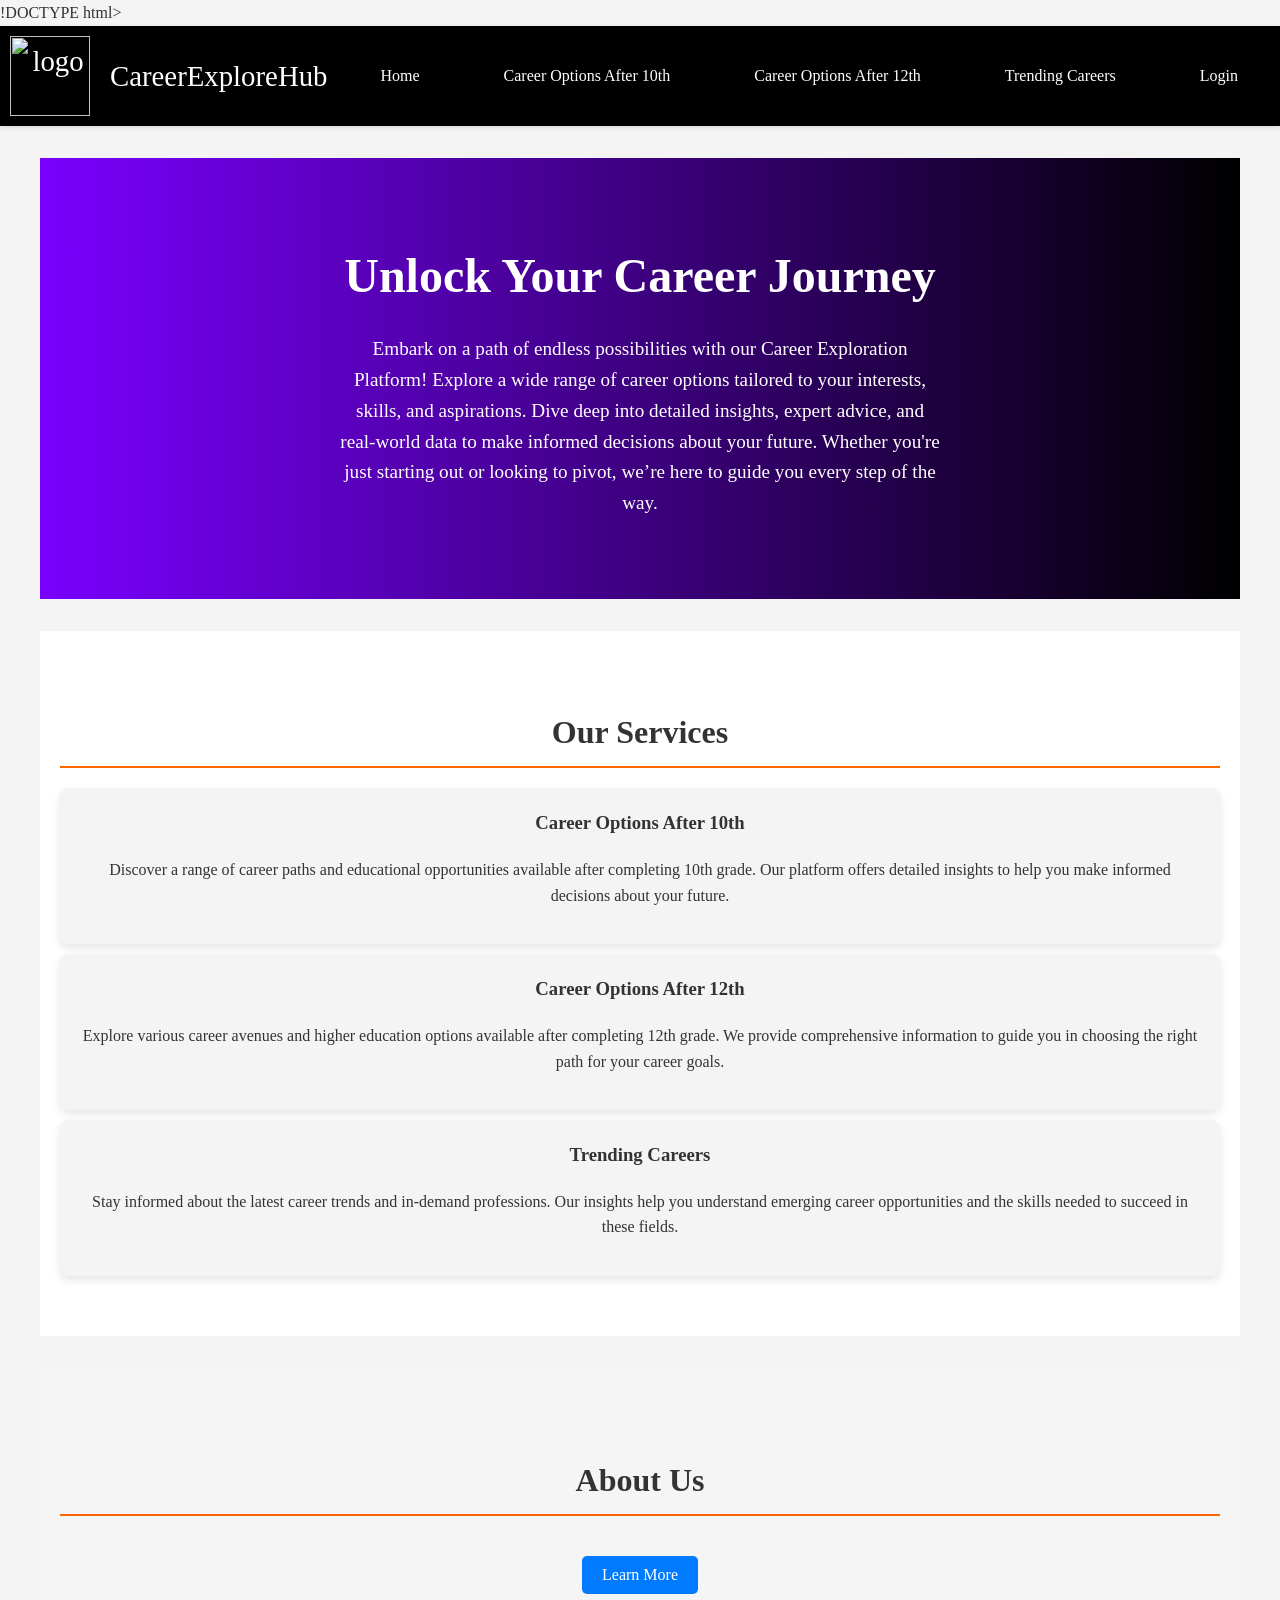
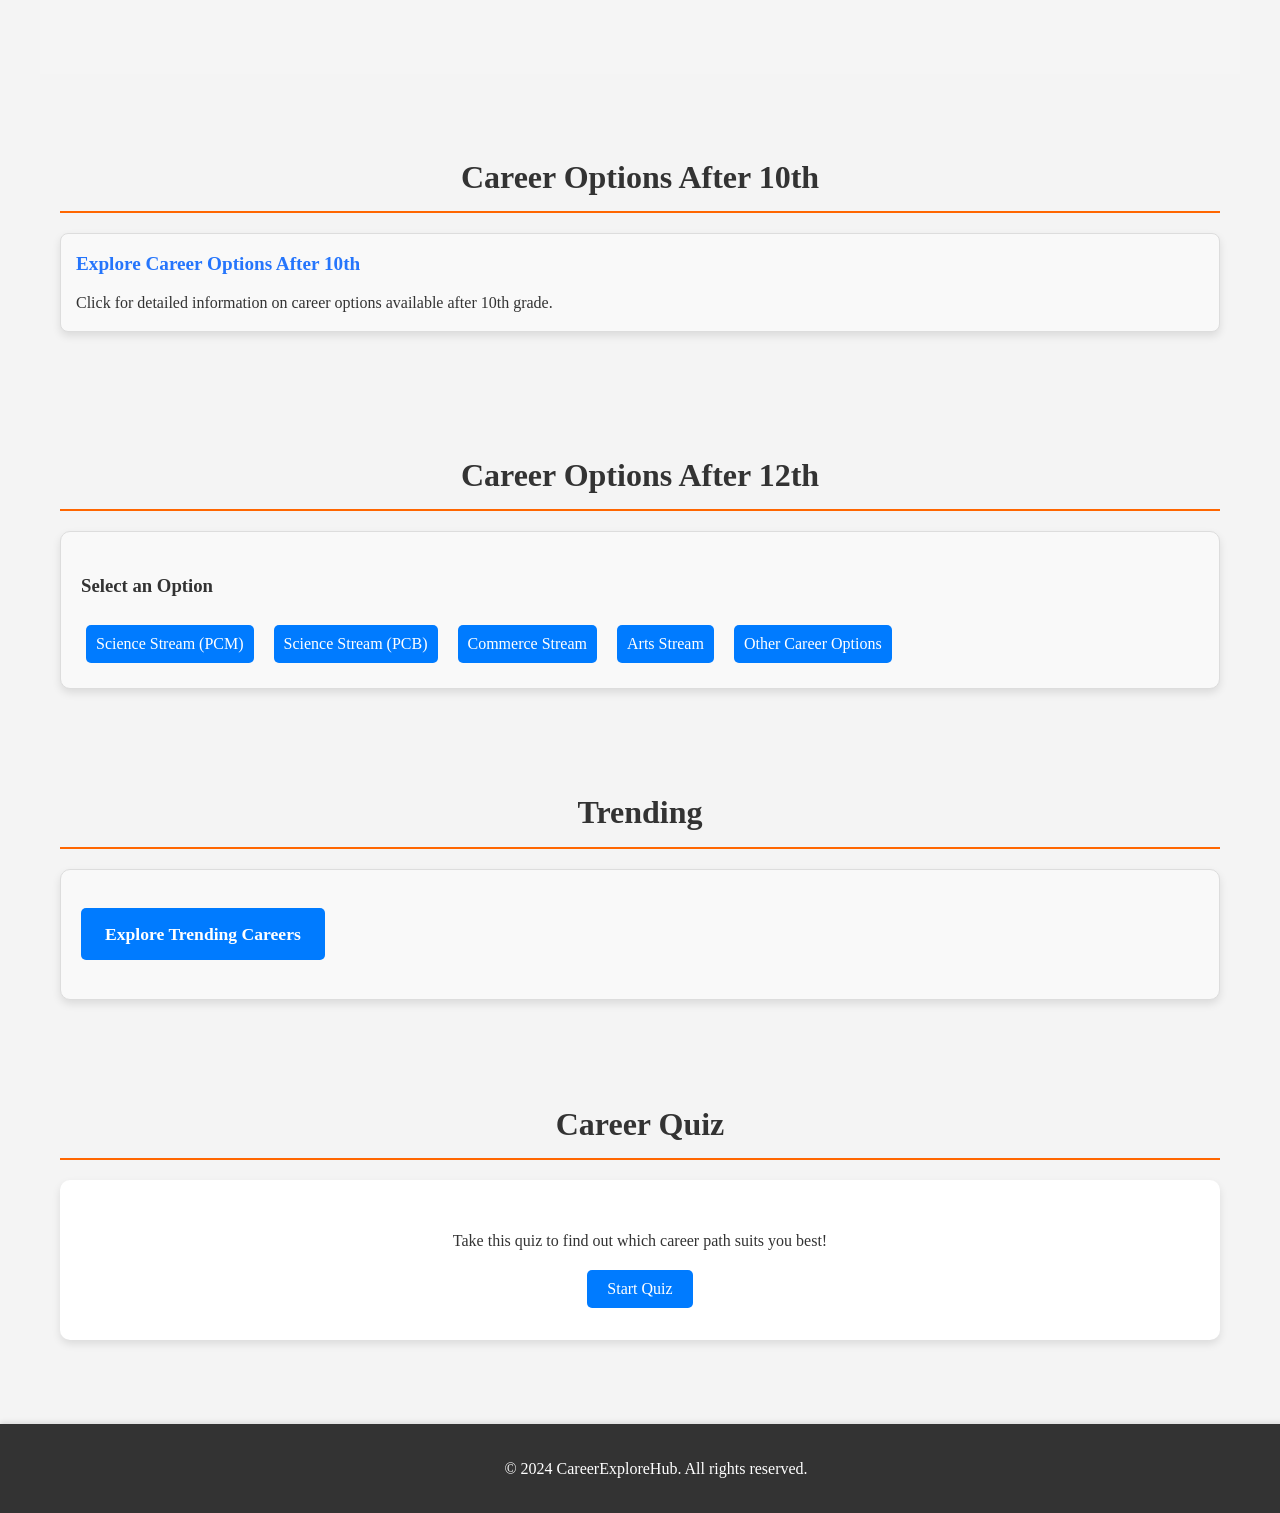
==== commit 90178c81: "Update index.html" ====
--- a/index.html
+++ b/index.html
@@ -279,7 +279,7 @@
         
         <!-- Career Quiz Section -->
         <section id="career-quiz" class="section">
-            <h2 class="section-title">Career Quiz</h2>
+            <h2 class="section-title" style="font-family: fantasy;">Career Quiz</h2>
             <div class="quiz-container">
                 <p>Take this quiz to find out which career path suits you best!</p>
                 <button class="start-quiz-btn" onclick="startQuiz()">Start Quiz</button>
--- a/styles.css
+++ b/styles.css
@@ -1,4 +1,9 @@
 /* Global Styles */
+*{
+font-family: fantasy;
+}
+
+
 body {
     font-family: 'Roboto', sans-serif;
     background-color: #eaeaea;
@@ -12,7 +17,7 @@
     background-color: #222;
     color: #fff;
     padding: 1rem 2rem;
-    position: sticky;
+    position: relative;
     top: 0;
     box-shadow: 0 2px 5px rgba(0, 0, 0, 0.1);
 }
@@ -391,7 +396,7 @@
 
 /* Welcome Section Styles */
 .welcome-section {
-    background: linear-gradient(to right, #6a11cb, #2575fc);
+    background:linear-gradient(to right, #7a00ff, #000000);
     color: #fff;
     text-align: center;
     padding: 60px 20px;
@@ -414,7 +419,7 @@
 }
 
 .welcome-text p {
-    font-family: 'Lora', serif;
+    /* font-family: 'Lora', serif; */
     font-size: 1.2em;
     line-height: 1.6;
     margin: 0 auto;
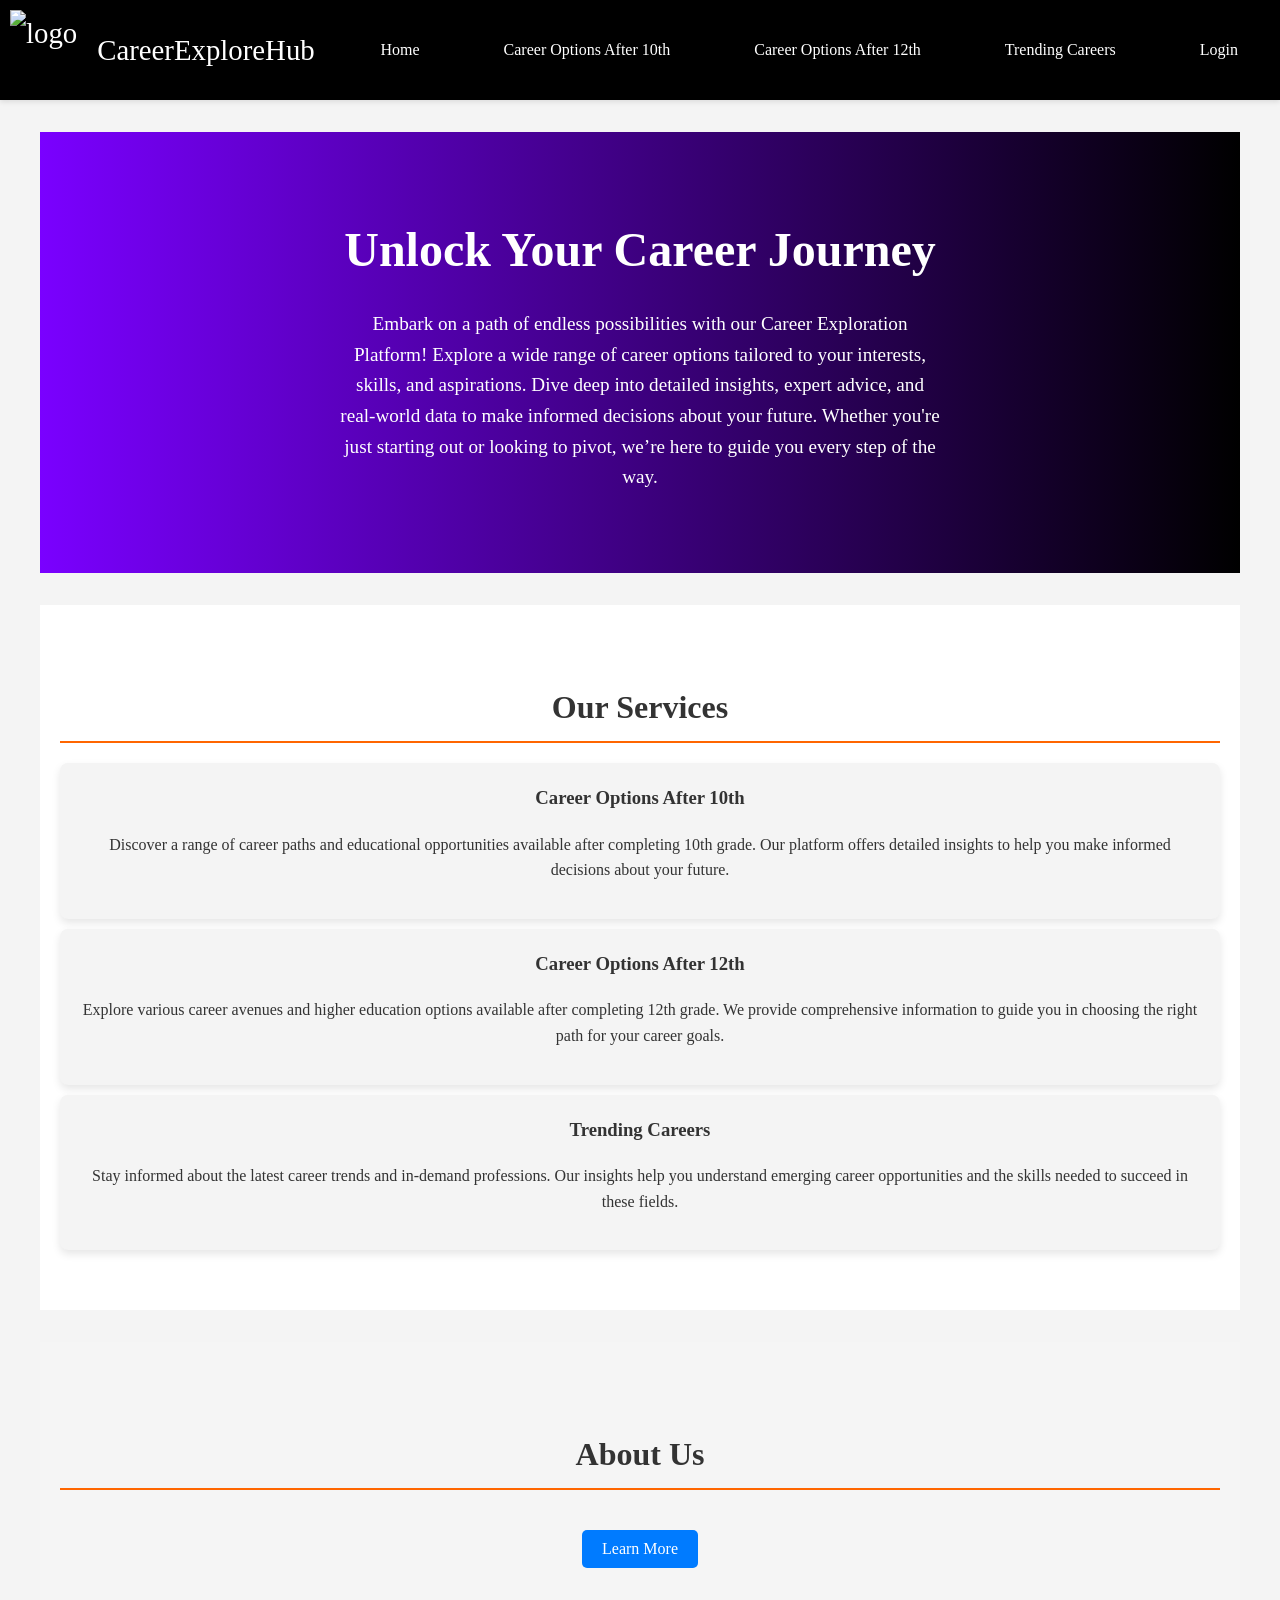
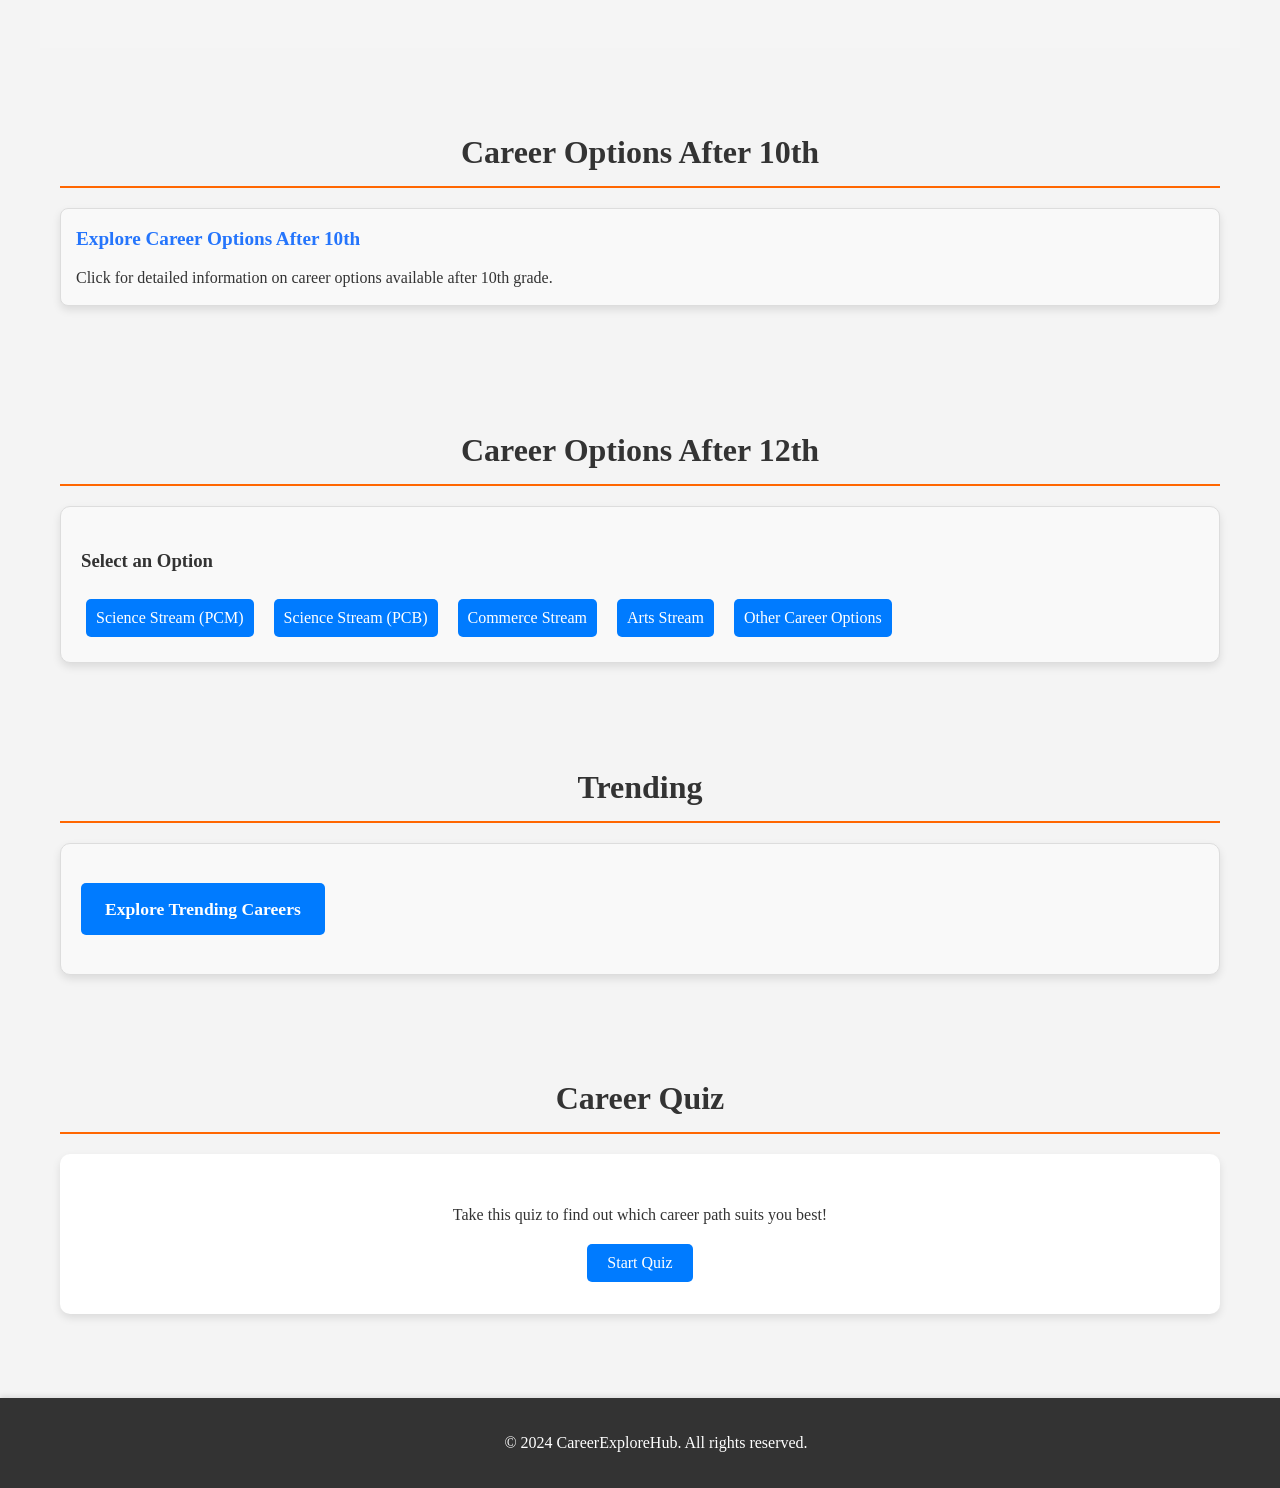
==== commit ccb6fffd: "Update index.html" ====
--- a/index.html
+++ b/index.html
@@ -1,4 +1,4 @@
-!DOCTYPE html>
+<!DOCTYPE html>
 <html lang="en">
 <head>
     <meta charset="UTF-8">
